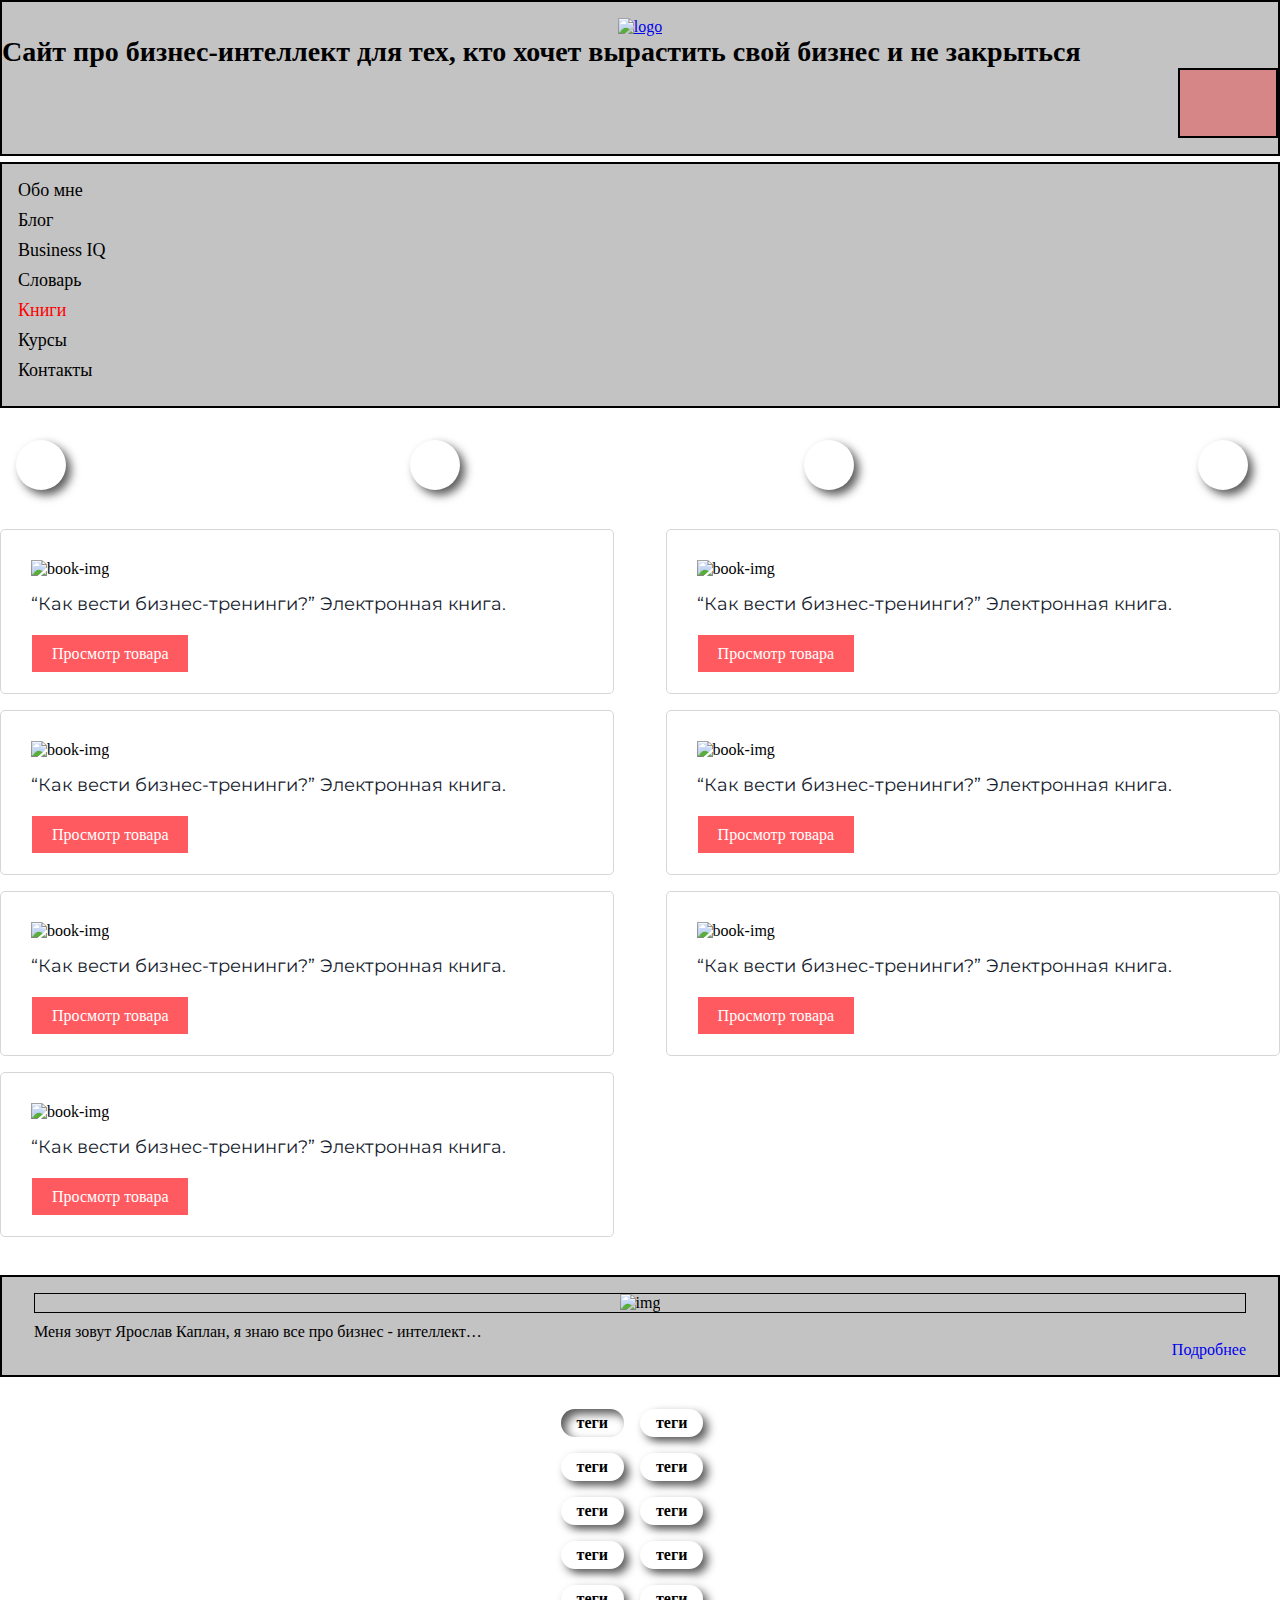
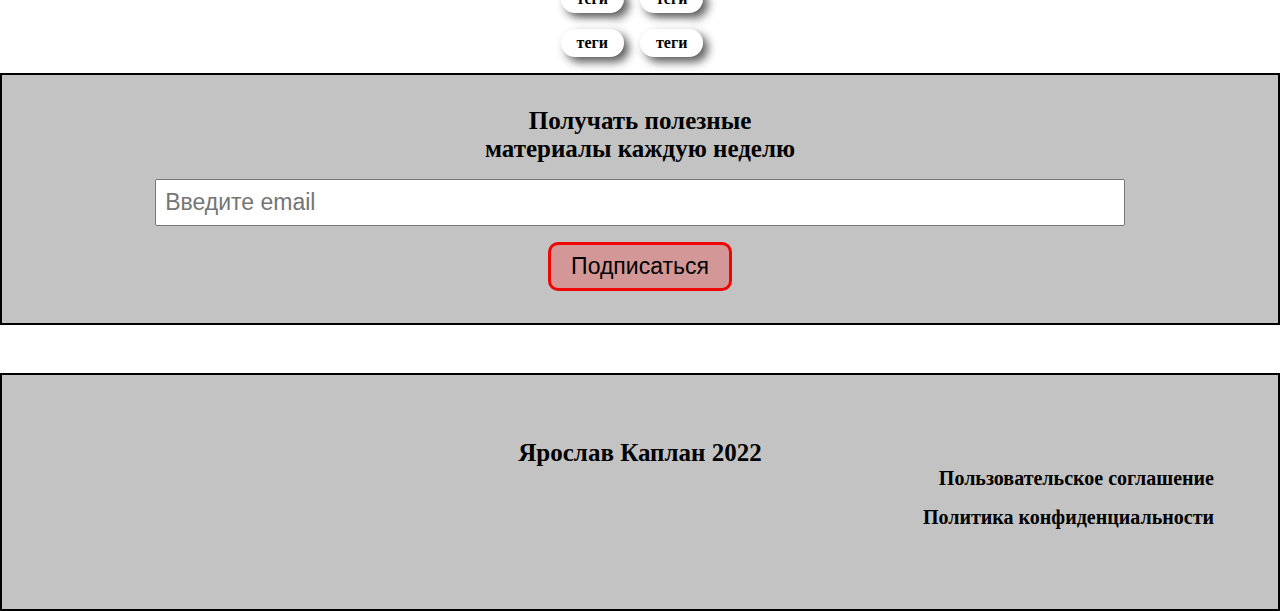
==== pages/books.html @ ceb7b47b "d" ====
<!DOCTYPE html>
<html lang="en">
  <head>
    <meta charset="UTF-8" />
    <meta http-equiv="X-UA-Compatible" content="IE=edge" />
    <meta name="viewport" content="width=device-width, initial-scale=1.0" />
    <link rel="preconnect" href="https://fonts.googleapis.com" />
    <link rel="preconnect" href="https://fonts.gstatic.com" crossorigin />
    <link
      href="https://fonts.googleapis.com/css2?family=Montserrat:ital,wght@0,100;0,200;0,300;0,400;0,500;0,600;0,700;0,800;0,900;1,100;1,200;1,300;1,400;1,500;1,600;1,700;1,800;1,900&display=swap"
      rel="stylesheet"
    />
    <link rel="stylesheet" href="https://cdnjs.cloudflare.com/ajax/libs/font-awesome/6.1.1/css/all.min.css" integrity="sha512-KfkfwYDsLkIlwQp6LFnl8zNdLGxu9YAA1QvwINks4PhcElQSvqcyVLLD9aMhXd13uQjoXtEKNosOWaZqXgel0g==" crossorigin="anonymous" referrerpolicy="no-referrer" />
    <link rel="stylesheet" href="../css/flexboxgrid.css" />
    <link rel="stylesheet" href="../css/style.css" />
    <title>Книги</title>
  </head>
  <body>
    <header class="header">
      <div class="container">
        <div class="row middle-md between-md">
          <div class="col-md-3 col-sm-3 col-xs-3">
            <div class="logo__content">
              <a href="#">
                <img src="../imgs/Screenshot_1.png" alt="logo" />
              </a>
            </div>
          </div>
          <div class="col-md-6 col-sm-6 col-xs-6">
            <div class="title">
              <h2 class="title__text">
                Cайт про бизнес-интеллект для тех, кто хочет вырастить свой
                бизнес и не закрыться
              </h2>
            </div>
          </div>
          <div class="col-md-3 col-sm-3 col-xs-3">
            <div class="box"></div>
          </div>
        </div>
      </div>
    </header>
    <main class="main">
      <div class="container">
        <div class="row between-md">
          <div class="col-md-3 col-xs-12">
            <div class="navbar">
              <ul class="navbar__list">
                <li><a href="myself.html">Обо мне</a></li>
                <li><a href="../index.html">Блог</a></li>
                <li><a href="#">Business IQ</a></li>
                <li><a href="#">Словарь</a></li>
                <li><a class="active" href="#">Книги </a></li>
                <li><a href="courses.html">Курсы</a></li>
                <li><a href="contact.html">Контакты </a></li>
              </ul>
              <div class="icon__content">
                <div class="icon">
                  <a href="#"><i class="fa-solid fa-envelope"></i></a>
                </div>
                <div class="icon">
                  <a href="#"><i class="fa-brands fa-telegram"></i></a>
                </div>
                <div class="icon">
                  <a href="#"><i class="fa-brands fa-facebook"></i></a>
                </div>
                <div class="icon">
                  <a href="#"><i class="fa-brands fa-instagram"></i></a>
                </div>
              </div>
            </div>
          </div>
          <div class="col-md-6 col-sm-12 col-xs-12">
            <div class="books">
              <div class="books__item">
                <div class="books__item__img">
                  <img src="../imgs/book1.png" alt="book-img" />
                </div>
                <div class="books__item__description">
                  <p>“Как вести бизнес-тренинги?” Электронная книга.</p>
                </div>
                <div class="books__item__link">
                  <a href="#">Просмотр товара</a>
                </div>
              </div>
              <div class="books__item">
                <div class="books__item__img">
                  <img src="../imgs/book1.png" alt="book-img" />
                </div>
                <div class="books__item__description">
                  <p>“Как вести бизнес-тренинги?” Электронная книга.</p>
                </div>
                <div class="books__item__link">
                  <a href="#">Просмотр товара</a>
                </div>
              </div>
              <div class="books__item">
                <div class="books__item__img">
                  <img src="../imgs/book1.png" alt="book-img" />
                </div>
                <div class="books__item__description">
                  <p>“Как вести бизнес-тренинги?” Электронная книга.</p>
                </div>
                <div class="books__item__link">
                  <a href="#">Просмотр товара</a>
                </div>
              </div>
              <div class="books__item">
                <div class="books__item__img">
                  <img src="../imgs/book1.png" alt="book-img" />
                </div>
                <div class="books__item__description">
                  <p>“Как вести бизнес-тренинги?” Электронная книга.</p>
                </div>
                <div class="books__item__link">
                  <a href="#">Просмотр товара</a>
                </div>
              </div>
              <div class="books__item">
                <div class="books__item__img">
                  <img src="../imgs/book1.png" alt="book-img" />
                </div>
                <div class="books__item__description">
                  <p>“Как вести бизнес-тренинги?” Электронная книга.</p>
                </div>
                <div class="books__item__link">
                  <a href="#">Просмотр товара</a>
                </div>
              </div>
              <div class="books__item">
                <div class="books__item__img">
                  <img src="../imgs/book1.png" alt="book-img" />
                </div>
                <div class="books__item__description">
                  <p>“Как вести бизнес-тренинги?” Электронная книга.</p>
                </div>
                <div class="books__item__link">
                  <a href="#">Просмотр товара</a>
                </div>
              </div>
              <div class="books__item">
                <div class="books__item__img">
                  <img src="../imgs/book1.png" alt="book-img" />
                </div>
                <div class="books__item__description">
                  <p>“Как вести бизнес-тренинги?” Электронная книга.</p>
                </div>
                <div class="books__item__link">
                  <a href="#">Просмотр товара</a>
                </div>
              </div>
            </div>
          </div>
          <div class="col-md-3 col-xs-12">
            <div class="myself-card">
              <div class="card">
                <div class="card__img">
                  <img src="../imgs/avatar.jpg" alt="img" />
                </div>
                <div class="card__description">
                  <p>
                    Меня зовут Ярослав Каплан, я знаю все про бизнес -
                    интеллект…
                  </p>
                </div>
                <div class="card__link">
                  <a href="myself.html">Подробнее</a>
                </div>
              </div>
              <div class="tags">
                <div class="tags__item">
                  <span class="active">теги</span>
                  <span>теги</span>
                </div>
                <div class="tags__item">
                  <span>теги</span>
                  <span>теги</span>
                </div>
                <div class="tags__item">
                  <span>теги</span>
                  <span>теги</span>
                </div>
                <div class="tags__item">
                  <span>теги</span>
                  <span>теги</span>
                </div>
                <div class="tags__item">
                  <span>теги</span>
                  <span>теги</span>
                </div>
                <div class="tags__item">
                  <span>теги</span>
                  <span>теги</span>
                </div>
              </div>
            </div>
          </div>
        </div>
      </div>
    </main>

    <!-- mail form started -->
    <div class="container">
      <div class="row center-md">
        <div class="col-md-6 col-xs-12">
          <div class="mail">
            <form class="mail__form">
              <h3>
                Получать полезные <br />
                материалы каждую неделю
              </h3>
              <input type="email" placeholder="Введите email" />
              <button type="submit">Подписаться</button>
            </form>
          </div>
        </div>
      </div>
      <!-- mail form finished -->
    </div>
    <footer class="footer">
      <div class="container">
        <div class="row between-md">
          <div class="col-md-3 col-xs-12">
            <div class="footer__title">
              <h3>Ярослав Каплан 2022</h3>
            </div>
          </div>
          <div class="col-md-4 col-xs-12">
            <div class="footer__description">
              <p>Пользовательское соглашение</p>
              <p>Политика конфиденциальности</p>
            </div>
          </div>
        </div>
      </div>
    </footer>
  </body>
</html>
---- css/style.css ----
* {
  -webkit-box-sizing: border-box;
          box-sizing: border-box;
  margin: 0;
  padding: 0;
}

body {
  overflow-x: hidden;
}

.header {
  background-color: #c3c3c3;
  border: 2px solid #000;
  padding: 1rem 0;
  position: -webkit-sticky;
  position: sticky;
  top: 0;
  left: 0;
  z-index: 9;
}

.header .logo__content {
  text-align: center;
}

.header .logo__content a > img {
  height: 90px;
  width: auto;
}

.header .box {
  display: block;
  width: 100px;
  margin-left: auto;
  height: 70px;
  background-color: rgba(255, 0, 0, 0.315);
  border: 2px solid #000;
}

.header .title__text {
  font-size: 28px;
}

@media (max-width: 480px) {
  .header .title__text {
    font-size: 15px;
    margin-left: 1rem;
  }
}

.main .navbar {
  margin-top: 6px;
}

.main .navbar__list {
  list-style: none;
  padding: 1rem;
  background-color: #c3c3c3;
  border: 2px solid #000;
}

.main .navbar__list li {
  height: 30px;
}

.main .navbar__list li a {
  text-decoration: none;
  font-size: 18px;
  display: block;
  color: #000;
}

.main .navbar__list li a.active {
  color: red;
}

.main .navbar .icon__content {
  display: -webkit-box;
  display: -ms-flexbox;
  display: flex;
  -webkit-box-align: center;
      -ms-flex-align: center;
          align-items: center;
  -webkit-box-pack: justify;
      -ms-flex-pack: justify;
          justify-content: space-between;
  margin: 2rem 1rem;
}

.main .navbar .icon__content .icon {
  margin-right: 1rem;
  border-radius: 50%;
  background: #fff;
  -webkit-box-shadow: 5px 5px 10px #5a5a5a, -5px -5px 10px #ffffff;
          box-shadow: 5px 5px 10px #5a5a5a, -5px -5px 10px #ffffff;
  -webkit-transition: all .3s ease-in-out;
  transition: all .3s ease-in-out;
}

.main .navbar .icon__content .icon:hover {
  background-color: #000;
}

.main .navbar .icon__content .icon:hover i {
  color: #fff;
}

.main .navbar .icon__content .icon i {
  -webkit-transition: all .3s ease-in-out;
  transition: all .3s ease-in-out;
}

.main .navbar .icon__content .icon a {
  display: block;
  width: 50px;
  height: 50px;
  text-align: center;
  line-height: 52px;
  color: #000;
}

.main .blogs__item {
  padding: 2rem 6rem;
}

@media (max-width: 1024px) {
  .main .blogs__item {
    padding: 2rem 3rem;
  }
}

@media (max-width: 480px) {
  .main .blogs__item {
    padding: 2rem 1rem;
  }
}

.main .blogs__item__title h3 {
  font-size: 30px;
  font-family: sans-serif;
  margin-bottom: 1rem;
  font-size: 400;
}

@media (max-width: 480px) {
  .main .blogs__item__title h3 {
    font-size: 20px;
  }
}

.main .blogs__item__description p {
  font-size: 20px;
  line-height: 30px;
}

@media (max-width: 480px) {
  .main .blogs__item__description p {
    font-size: 17px;
  }
}

.main .blogs__item__description a {
  display: block;
  text-align: right;
  text-decoration: none;
}

@media (max-width: 768px) {
  .main .myself-card {
    margin-bottom: 2rem;
  }
}

.main .myself-card .card {
  padding: 1rem 2rem;
  background-color: #c3c3c3;
  border: 2px solid #000;
  margin-top: 6px;
}

.main .myself-card .card__img {
  text-align: center;
  border: 1px solid #000;
  margin-bottom: 10px;
}

.main .myself-card .card__img img {
  width: 100%;
  height: 150px;
  margin: 0 auto;
  -o-object-fit: contain;
     object-fit: contain;
}

.main .myself-card .card__description p {
  font-size: 16px;
}

.main .myself-card .card__link {
  text-align: right;
}

.main .myself-card .card__link a {
  text-decoration: none;
}

.main .myself-card .tags {
  margin-top: 2rem;
}

.main .myself-card .tags__item {
  display: -webkit-box;
  display: -ms-flexbox;
  display: flex;
  -webkit-box-align: center;
      -ms-flex-align: center;
          align-items: center;
  -webkit-box-pack: center;
      -ms-flex-pack: center;
          justify-content: center;
  -webkit-box-orient: horizontal;
  -webkit-box-direction: normal;
      -ms-flex-flow: row wrap;
          flex-flow: row wrap;
  margin: 1rem;
}

.main .myself-card .tags__item span {
  display: block;
  margin-right: 1rem;
  -webkit-box-shadow: 5px 5px 10px #5a5a5a, -5px -5px 10px #ffffff;
          box-shadow: 5px 5px 10px #5a5a5a, -5px -5px 10px #ffffff;
  padding: 5px 1rem;
  border-radius: 30px;
  font-weight: 600;
  -webkit-transition: all .3s ease-in-out;
  transition: all .3s ease-in-out;
}

.main .myself-card .tags__item span:hover {
  background-color: #000;
  color: #fff;
  cursor: pointer;
}

.main .myself-card .tags__item span.active {
  -webkit-box-shadow: inset 5px 5px 10px #5a5a5a, -5px -5px 10px #ffffff;
          box-shadow: inset 5px 5px 10px #5a5a5a, -5px -5px 10px #ffffff;
}

.blogs__item {
  padding: 0 10px;
}

.blogs__item__title h3 {
  font-size: 30px;
  font-family: sans-serif;
  margin-bottom: 1rem;
  font-size: 400;
}

.blogs__item__description p {
  font-size: 20px;
  line-height: 30px;
}

.blogs__item__description a {
  display: block;
  text-align: right;
  text-decoration: none;
}

.blogs .pb-0 {
  padding-bottom: 0;
}

.mail {
  padding: 2rem 2rem;
  background-color: #c3c3c3;
  border: 2px solid #000;
}

.mail__form {
  width: 80%;
  margin: 0 auto;
  text-align: center;
}

.mail__form h3 {
  font-size: 25px;
  margin-bottom: 1rem;
}

@media (max-width: 480px) {
  .mail__form h3 {
    font-size: 18px;
  }
}

.mail__form input {
  width: 100%;
  display: block;
  outline: none;
  padding: 8px;
  font-size: 23px;
  margin-bottom: 1rem;
}

.mail__form button {
  font-size: 23px;
  padding: 8px 20px;
  background-color: rgba(227, 106, 106, 0.497);
  border: 3px solid rgba(240, 4, 4, 0.996);
  border-radius: 10px;
  cursor: pointer;
}

.footer {
  padding: 4rem;
  background-color: #c3c3c3;
  border: 2px solid #000;
  margin-top: 3rem;
}

.footer__title h3 {
  text-align: center;
  font-size: 25px;
  margin: 0 auto;
}

@media (max-width: 480px) {
  .footer__title h3 {
    text-align: left;
  }
}

.footer__description {
  text-align: right;
}

@media (max-width: 480px) {
  .footer__description {
    text-align: left;
    margin-top: 1rem;
  }
}

.footer__description p {
  font-size: 20px;
  margin-bottom: 1rem;
  font-weight: 600;
}

.link {
  margin: 2rem auto;
  text-align: center;
}

.link a {
  display: inline-block;
  padding: 10px 4rem;
  background-color: rgba(230, 198, 40, 0.312);
  border: 3px solid yellow;
  color: #000;
  text-decoration: none;
  border-radius: 10px;
  font-size: 20px;
}

@media (max-width: 1024px) {
  .container {
    padding: 0 !important;
  }
}

.courses {
  display: -webkit-box;
  display: -ms-flexbox;
  display: flex;
  -webkit-box-align: center;
      -ms-flex-align: center;
          align-items: center;
  -webkit-box-pack: justify;
      -ms-flex-pack: justify;
          justify-content: space-between;
  -webkit-box-orient: horizontal;
  -webkit-box-direction: normal;
      -ms-flex-flow: row wrap;
          flex-flow: row wrap;
  padding: 1rem 0;
  padding-top: 7px;
}

.courses__item {
  -ms-flex-preferred-size: 48%;
      flex-basis: 48%;
  width: 48%;
  padding: 60px 25px 60px 25px;
  -webkit-box-shadow: 0px -6px 48px 0px rgba(0, 0, 0, 0.1);
          box-shadow: 0px -6px 48px 0px rgba(0, 0, 0, 0.1);
  background-color: #fff;
  margin-bottom: 1rem;
  position: relative;
}

.courses__item .line {
  height: 1.5px;
  background-color: #161c2d;
  position: absolute;
  left: 0;
  top: 0;
  width: 100%;
}

.courses__item__title {
  text-align: center;
}

.courses__item__title h4 {
  color: #161c2d;
  font-family: "Hind", Sans-serif;
  font-size: 1.3em;
  font-weight: 400;
  line-height: 1.2em;
  letter-spacing: 0px;
}

.courses__item__title .line__title {
  height: 1px;
  background-color: #2b354f;
  display: inline-block;
  width: 20px;
  margin: 15px 0;
}

.courses__item__description {
  text-align: center;
}

.courses__item__description p {
  color: #869ab8;
  font-family: "Roboto", Sans-serif;
  font-size: 1em;
  font-weight: 400;
  line-height: 1.7em;
  letter-spacing: 0.3px;
}

@media (max-width: 560px) {
  .courses {
    -webkit-box-align: center;
        -ms-flex-align: center;
            align-items: center;
    -webkit-box-pack: center;
        -ms-flex-pack: center;
            justify-content: center;
  }
  .courses__item {
    -ms-flex-preferred-size: 95% !important;
        flex-basis: 95% !important;
    width: 95% !important;
  }
}

.courses__item.red .line {
  background-color: red;
}

.courses__item.blue .line {
  background-color: #6685dc;
}

.courses__item.bg-linear {
  background-image: linear-gradient(190deg, #214D67 15%, #669CB7 56%);
}

.courses__item.bg-linear .courses__item__title h4 {
  color: #fff !important;
}

.courses__item.bg-linear .courses__item__title .line__title {
  background-color: #fff;
}

.courses__item.bg-linear .courses__item__description p {
  color: #fff;
}

.courses__item.bg-blue {
  background-color: #669CB7;
}

.courses__item.bg-blue .courses__item__title h4 {
  color: #fff !important;
}

.courses__item.bg-blue .courses__item__title .line__title {
  background-color: #fff;
}

.courses__item.bg-blue .courses__item__description p {
  color: #fff;
}

.books {
  display: -webkit-box;
  display: -ms-flexbox;
  display: flex;
  -webkit-box-align: center;
      -ms-flex-align: center;
          align-items: center;
  -webkit-box-pack: justify;
      -ms-flex-pack: justify;
          justify-content: space-between;
  -webkit-box-orient: horizontal;
  -webkit-box-direction: normal;
      -ms-flex-flow: row wrap;
          flex-flow: row wrap;
  padding: 1rem 0;
  padding-top: 7px;
}

.books__item {
  -ms-flex-preferred-size: 48%;
      flex-basis: 48%;
  width: 48%;
  padding: 30px;
  background-color: #fff;
  margin-bottom: 1rem;
  border: 1px solid #d6d6d6;
  border-radius: 5px;
}

.books__item__img img {
  width: 100%;
  height: auto;
  -o-object-fit: cover;
     object-fit: cover;
}

.books__item__description {
  margin: 15px 0;
}

.books__item__description p {
  color: #161c2d;
  font-size: 18px;
  font-weight: 400;
  font-family: 'Montserrat', sans-serif;
}

.books__item__link {
  margin-top: 30px;
}

.books__item__link a {
  text-decoration: none;
  color: #FFFFFF;
  background-color: #FF5A60;
  border-color: #FFFFFF;
  font-weight: 500;
  border-style: solid;
  border-width: 1px 1px 1px 1px;
  border-radius: 0px 0px 0px 0px;
  padding: 10px 20px 10px 20px;
  -webkit-transition: all .2s ease-in-out;
  transition: all .2s ease-in-out;
}

.books__item__link a:hover {
  background-color: #FF5A60BF;
}

@media (max-width: 560px) {
  .books {
    -webkit-box-align: center;
        -ms-flex-align: center;
            align-items: center;
    -webkit-box-pack: center;
        -ms-flex-pack: center;
            justify-content: center;
  }
  .books__item {
    -ms-flex-preferred-size: 95% !important;
        flex-basis: 95% !important;
    width: 95% !important;
  }
}

.aboutme {
  margin-top: 7px;
}

.aboutme__title {
  margin-bottom: 1rem;
}

.aboutme__title h2 {
  font-family: sans-serif;
}

.aboutme .df {
  display: -webkit-box;
  display: -ms-flexbox;
  display: flex;
  -webkit-box-align: center;
      -ms-flex-align: center;
          align-items: center;
  -webkit-box-pack: justify;
      -ms-flex-pack: justify;
          justify-content: space-between;
}

@media (max-width: 480px) {
  .aboutme__title {
    padding-left: 1rem;
  }
  .aboutme .df {
    -webkit-box-orient: vertical !important;
    -webkit-box-direction: normal !important;
        -ms-flex-flow: column nowrap !important;
            flex-flow: column nowrap !important;
  }
  .aboutme__img {
    -webkit-box-ordinal-group: 0;
        -ms-flex-order: -1;
            order: -1;
  }
  .aboutme__description {
    padding: 1rem !important;
  }
  .aboutme .mt {
    margin-top: 0 !important;
    padding: 0 1rem !important;
  }
}

.aboutme__description {
  padding-right: 2rem;
}

.aboutme__description p {
  margin-bottom: 1rem;
}

.aboutme__img {
  -ms-flex-preferred-size: 30%;
      flex-basis: 30%;
}

.aboutme .mt {
  margin-top: 1rem;
}
/*# sourceMappingURL=style.css.map */
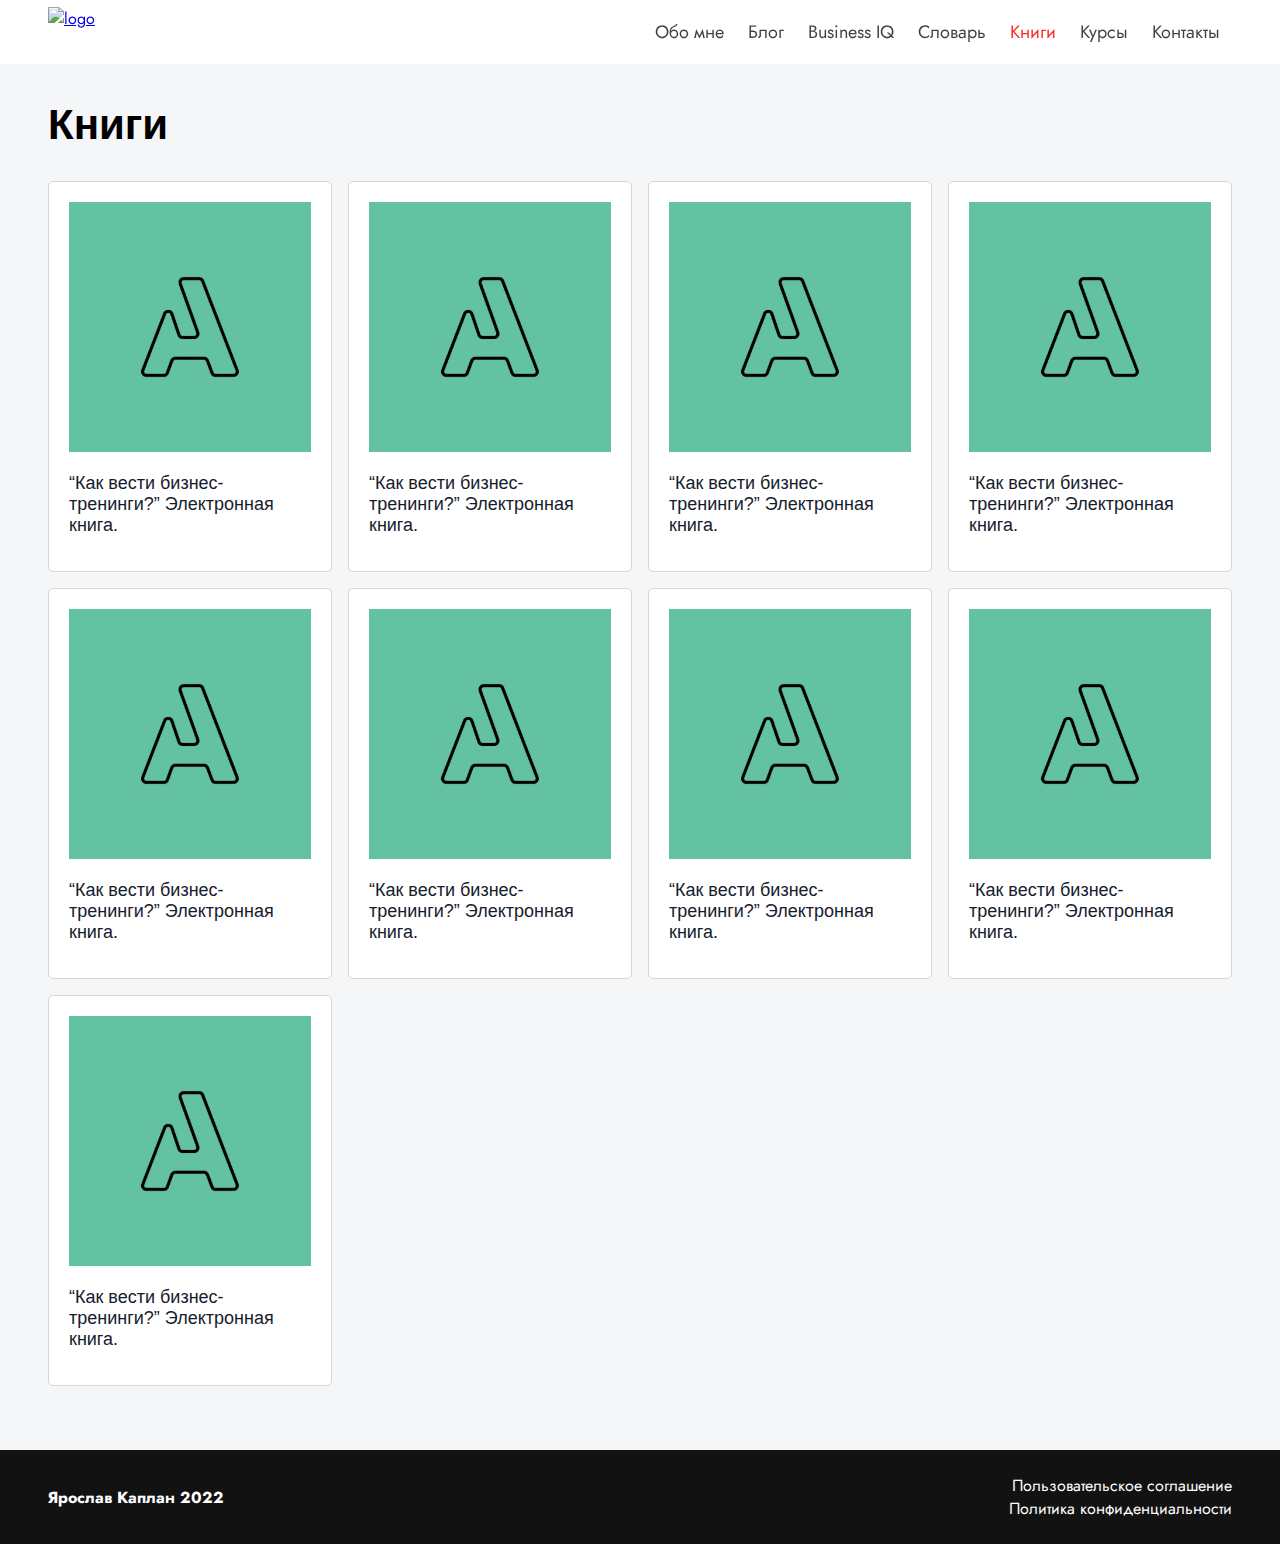
==== commit d0dde74e: "add" ====
--- a/pages/books.html
+++ b/pages/books.html
@@ -1,238 +1,225 @@
 <!DOCTYPE html>
 <html lang="en">
-  <head>
-    <meta charset="UTF-8" />
-    <meta http-equiv="X-UA-Compatible" content="IE=edge" />
-    <meta name="viewport" content="width=device-width, initial-scale=1.0" />
-    <link rel="preconnect" href="https://fonts.googleapis.com" />
-    <link rel="preconnect" href="https://fonts.gstatic.com" crossorigin />
-    <link
-      href="https://fonts.googleapis.com/css2?family=Montserrat:ital,wght@0,100;0,200;0,300;0,400;0,500;0,600;0,700;0,800;0,900;1,100;1,200;1,300;1,400;1,500;1,600;1,700;1,800;1,900&display=swap"
-      rel="stylesheet"
-    />
-    <link rel="stylesheet" href="https://cdnjs.cloudflare.com/ajax/libs/font-awesome/6.1.1/css/all.min.css" integrity="sha512-KfkfwYDsLkIlwQp6LFnl8zNdLGxu9YAA1QvwINks4PhcElQSvqcyVLLD9aMhXd13uQjoXtEKNosOWaZqXgel0g==" crossorigin="anonymous" referrerpolicy="no-referrer" />
-    <link rel="stylesheet" href="../css/flexboxgrid.css" />
-    <link rel="stylesheet" href="../css/style.css" />
-    <title>Книги</title>
-  </head>
-  <body>
-    <header class="header">
+
+<head>
+  <meta charset="UTF-8" />
+  <meta http-equiv="X-UA-Compatible" content="IE=edge" />
+  <meta name="viewport" content="width=device-width, initial-scale=1.0" />
+  <link rel="preconnect" href="https://fonts.googleapis.com" />
+  <link rel="preconnect" href="https://fonts.gstatic.com" crossorigin />
+  <link
+    href="https://fonts.googleapis.com/css2?family=Jost:ital,wght@0,100;0,200;0,300;0,400;0,500;0,600;0,700;0,800;0,900;1,100;1,200;1,300;1,400;1,500;1,600;1,700;1,800;1,900&display=swap"
+    rel="stylesheet" />
+  <link rel="preconnect" href="https://fonts.googleapis.com" />
+  <link rel="preconnect" href="https://fonts.gstatic.com" crossorigin />
+  <link
+    href="https://fonts.googleapis.com/css2?family=Encode+Sans+Semi+Condensed:wght@100;200;300;400;500;600;700;800;900&display=swap"
+    rel="stylesheet" />
+  <link rel="stylesheet" href="https://cdnjs.cloudflare.com/ajax/libs/font-awesome/6.1.1/css/all.min.css"
+    integrity="sha512-KfkfwYDsLkIlwQp6LFnl8zNdLGxu9YAA1QvwINks4PhcElQSvqcyVLLD9aMhXd13uQjoXtEKNosOWaZqXgel0g=="
+    crossorigin="anonymous" referrerpolicy="no-referrer" />
+  <link rel="stylesheet" href="../css/flexboxgrid.css" />
+  <link rel="stylesheet" href="../css/style.css" />
+  <title>Книги</title>
+</head>
+
+<body>
+  <header class="header">
+    <div class="container">
+      <div class="row between-md">
+        <div class="col-md-3 col-sm-6 col-xs-4">
+          <div class="logo">
+            <a href="#"><img src="../imgs/Screenshot_1.png" alt="logo" /></a>
+          </div>
+        </div>
+        <div class="col-md-9 col-xs-2">
+          <div class="navbar">
+            <div class="bars-icon">
+              <span></span>
+              <span></span>
+              <span></span>
+            </div>
+            <ul>
+              <li>
+                <a href="#">Обо мне</a>
+              </li>
+              <li>
+                <a href="../index.html">Блог</a>
+              </li>
+              <li>
+                <a href="#">Business IQ</a>
+              </li>
+              <li>
+                <a href="#">Словарь</a>
+              </li>
+              <li>
+                <a href="#" class="active">Книги</a>
+              </li>
+              <li>
+                <a href="courses.html">Курсы</a>
+              </li>
+              <li>
+                <a href="#">Контакты</a>
+              </li>
+            </ul>
+          </div>
+        </div>
+      </div>
+    </div>
+  </header>
+  <main class="main">
+    <div class="title">
       <div class="container">
-        <div class="row middle-md between-md">
-          <div class="col-md-3 col-sm-3 col-xs-3">
-            <div class="logo__content">
-              <a href="#">
-                <img src="../imgs/Screenshot_1.png" alt="logo" />
-              </a>
-            </div>
-          </div>
-          <div class="col-md-6 col-sm-6 col-xs-6">
-            <div class="title">
-              <h2 class="title__text">
-                Cайт про бизнес-интеллект для тех, кто хочет вырастить свой
-                бизнес и не закрыться
-              </h2>
-            </div>
-          </div>
-          <div class="col-md-3 col-sm-3 col-xs-3">
-            <div class="box"></div>
-          </div>
-        </div>
-      </div>
-    </header>
-    <main class="main">
-      <div class="container">
-        <div class="row between-md">
-          <div class="col-md-3 col-xs-12">
-            <div class="navbar">
-              <ul class="navbar__list">
-                <li><a href="myself.html">Обо мне</a></li>
-                <li><a href="../index.html">Блог</a></li>
-                <li><a href="#">Business IQ</a></li>
-                <li><a href="#">Словарь</a></li>
-                <li><a class="active" href="#">Книги </a></li>
-                <li><a href="courses.html">Курсы</a></li>
-                <li><a href="contact.html">Контакты </a></li>
-              </ul>
-              <div class="icon__content">
-                <div class="icon">
-                  <a href="#"><i class="fa-solid fa-envelope"></i></a>
-                </div>
-                <div class="icon">
-                  <a href="#"><i class="fa-brands fa-telegram"></i></a>
-                </div>
-                <div class="icon">
-                  <a href="#"><i class="fa-brands fa-facebook"></i></a>
-                </div>
-                <div class="icon">
-                  <a href="#"><i class="fa-brands fa-instagram"></i></a>
-                </div>
-              </div>
-            </div>
-          </div>
-          <div class="col-md-6 col-sm-12 col-xs-12">
-            <div class="books">
-              <div class="books__item">
-                <div class="books__item__img">
-                  <img src="../imgs/book1.png" alt="book-img" />
-                </div>
-                <div class="books__item__description">
-                  <p>“Как вести бизнес-тренинги?” Электронная книга.</p>
-                </div>
-                <div class="books__item__link">
-                  <a href="#">Просмотр товара</a>
-                </div>
-              </div>
-              <div class="books__item">
-                <div class="books__item__img">
-                  <img src="../imgs/book1.png" alt="book-img" />
-                </div>
-                <div class="books__item__description">
-                  <p>“Как вести бизнес-тренинги?” Электронная книга.</p>
-                </div>
-                <div class="books__item__link">
-                  <a href="#">Просмотр товара</a>
-                </div>
-              </div>
-              <div class="books__item">
-                <div class="books__item__img">
-                  <img src="../imgs/book1.png" alt="book-img" />
-                </div>
-                <div class="books__item__description">
-                  <p>“Как вести бизнес-тренинги?” Электронная книга.</p>
-                </div>
-                <div class="books__item__link">
-                  <a href="#">Просмотр товара</a>
-                </div>
-              </div>
-              <div class="books__item">
-                <div class="books__item__img">
-                  <img src="../imgs/book1.png" alt="book-img" />
-                </div>
-                <div class="books__item__description">
-                  <p>“Как вести бизнес-тренинги?” Электронная книга.</p>
-                </div>
-                <div class="books__item__link">
-                  <a href="#">Просмотр товара</a>
-                </div>
-              </div>
-              <div class="books__item">
-                <div class="books__item__img">
-                  <img src="../imgs/book1.png" alt="book-img" />
-                </div>
-                <div class="books__item__description">
-                  <p>“Как вести бизнес-тренинги?” Электронная книга.</p>
-                </div>
-                <div class="books__item__link">
-                  <a href="#">Просмотр товара</a>
-                </div>
-              </div>
-              <div class="books__item">
-                <div class="books__item__img">
-                  <img src="../imgs/book1.png" alt="book-img" />
-                </div>
-                <div class="books__item__description">
-                  <p>“Как вести бизнес-тренинги?” Электронная книга.</p>
-                </div>
-                <div class="books__item__link">
-                  <a href="#">Просмотр товара</a>
-                </div>
-              </div>
-              <div class="books__item">
-                <div class="books__item__img">
-                  <img src="../imgs/book1.png" alt="book-img" />
-                </div>
-                <div class="books__item__description">
-                  <p>“Как вести бизнес-тренинги?” Электронная книга.</p>
-                </div>
-                <div class="books__item__link">
-                  <a href="#">Просмотр товара</a>
-                </div>
-              </div>
-            </div>
-          </div>
-          <div class="col-md-3 col-xs-12">
-            <div class="myself-card">
-              <div class="card">
-                <div class="card__img">
-                  <img src="../imgs/avatar.jpg" alt="img" />
-                </div>
-                <div class="card__description">
-                  <p>
-                    Меня зовут Ярослав Каплан, я знаю все про бизнес -
-                    интеллект…
-                  </p>
-                </div>
-                <div class="card__link">
-                  <a href="myself.html">Подробнее</a>
-                </div>
-              </div>
-              <div class="tags">
-                <div class="tags__item">
-                  <span class="active">теги</span>
-                  <span>теги</span>
-                </div>
-                <div class="tags__item">
-                  <span>теги</span>
-                  <span>теги</span>
-                </div>
-                <div class="tags__item">
-                  <span>теги</span>
-                  <span>теги</span>
-                </div>
-                <div class="tags__item">
-                  <span>теги</span>
-                  <span>теги</span>
-                </div>
-                <div class="tags__item">
-                  <span>теги</span>
-                  <span>теги</span>
-                </div>
-                <div class="tags__item">
-                  <span>теги</span>
-                  <span>теги</span>
-                </div>
-              </div>
-            </div>
-          </div>
-        </div>
-      </div>
-    </main>
-
-    <!-- mail form started -->
+        <div class="row">
+          <div class="col-md-12">
+            <div class="title-courses">
+              <h2>Книги</h2>
+            </div>
+          </div>
+        </div>
+      </div>
+    </div>
     <div class="container">
-      <div class="row center-md">
-        <div class="col-md-6 col-xs-12">
-          <div class="mail">
-            <form class="mail__form">
-              <h3>
-                Получать полезные <br />
-                материалы каждую неделю
-              </h3>
-              <input type="email" placeholder="Введите email" />
-              <button type="submit">Подписаться</button>
-            </form>
-          </div>
-        </div>
-      </div>
-      <!-- mail form finished -->
-    </div>
-    <footer class="footer">
-      <div class="container">
-        <div class="row between-md">
-          <div class="col-md-3 col-xs-12">
-            <div class="footer__title">
-              <h3>Ярослав Каплан 2022</h3>
-            </div>
-          </div>
-          <div class="col-md-4 col-xs-12">
-            <div class="footer__description">
-              <p>Пользовательское соглашение</p>
-              <p>Политика конфиденциальности</p>
-            </div>
-          </div>
-        </div>
-      </div>
-    </footer>
-  </body>
-</html>
+      <div class="row">
+        <div class="col-md-3 col-sm-6">
+          <div class="books__item">
+            <div class="books__item__img">
+              <img src="../imgs/1.webp" alt="book-img" />
+            </div>
+            <div class="books__item__description">
+              <p>“Как вести бизнес-тренинги?” Электронная книга.</p>
+            </div>
+            <!-- <div class="books__item__link">
+                          <a href="#">Просмотр товара</a>
+                        </div> -->
+          </div>
+        </div>
+        <div class="col-md-3 col-sm-6">
+          <div class="books__item">
+            <div class="books__item__img">
+              <img src="../imgs/1.webp" alt="book-img" />
+            </div>
+            <div class="books__item__description">
+              <p>“Как вести бизнес-тренинги?” Электронная книга.</p>
+            </div>
+            <!-- <div class="books__item__link">
+                          <a href="#">Просмотр товара</a>
+                        </div> -->
+          </div>
+        </div>
+        <div class="col-md-3 col-sm-6">
+          <div class="books__item">
+            <div class="books__item__img">
+              <img src="../imgs/1.webp" alt="book-img" />
+            </div>
+            <div class="books__item__description">
+              <p>“Как вести бизнес-тренинги?” Электронная книга.</p>
+            </div>
+            <!-- <div class="books__item__link">
+                          <a href="#">Просмотр товара</a>
+                        </div> -->
+          </div>
+        </div>
+        <div class="col-md-3 col-sm-6">
+          <div class="books__item">
+            <div class="books__item__img">
+              <img src="../imgs/1.webp" alt="book-img" />
+            </div>
+            <div class="books__item__description">
+              <p>“Как вести бизнес-тренинги?” Электронная книга.</p>
+            </div>
+            <!-- <div class="books__item__link">
+                          <a href="#">Просмотр товара</a>
+                        </div> -->
+          </div>
+        </div>
+        <div class="col-md-3 col-sm-6">
+          <div class="books__item">
+            <div class="books__item__img">
+              <img src="../imgs/1.webp" alt="book-img" />
+            </div>
+            <div class="books__item__description">
+              <p>“Как вести бизнес-тренинги?” Электронная книга.</p>
+            </div>
+            <!-- <div class="books__item__link">
+                          <a href="#">Просмотр товара</a>
+                        </div> -->
+          </div>
+        </div>
+        <div class="col-md-3 col-sm-6">
+          <div class="books__item">
+            <div class="books__item__img">
+              <img src="../imgs/1.webp" alt="book-img" />
+            </div>
+            <div class="books__item__description">
+              <p>“Как вести бизнес-тренинги?” Электронная книга.</p>
+            </div>
+            <!-- <div class="books__item__link">
+                          <a href="#">Просмотр товара</a>
+                        </div> -->
+          </div>
+        </div>
+        <div class="col-md-3 col-sm-6">
+          <div class="books__item">
+            <div class="books__item__img">
+              <img src="../imgs/1.webp" alt="book-img" />
+            </div>
+            <div class="books__item__description">
+              <p>“Как вести бизнес-тренинги?” Электронная книга.</p>
+            </div>
+            <!-- <div class="books__item__link">
+                          <a href="#">Просмотр товара</a>
+                        </div> -->
+          </div>
+        </div>
+        <div class="col-md-3 col-sm-6">
+          <div class="books__item">
+            <div class="books__item__img">
+              <img src="../imgs/1.webp" alt="book-img" />
+            </div>
+            <div class="books__item__description">
+              <p>“Как вести бизнес-тренинги?” Электронная книга.</p>
+            </div>
+            <!-- <div class="books__item__link">
+                          <a href="#">Просмотр товара</a>
+                        </div> -->
+          </div>
+        </div>
+        <div class="col-md-3 col-sm-6">
+          <div class="books__item">
+            <div class="books__item__img">
+              <img src="../imgs/1.webp" alt="book-img" />
+            </div>
+            <div class="books__item__description">
+              <p>“Как вести бизнес-тренинги?” Электронная книга.</p>
+            </div>
+            <!-- <div class="books__item__link">
+                          <a href="#">Просмотр товара</a>
+                        </div> -->
+          </div>
+        </div>
+      </div>
+    </div>
+  </main>
+  <footer class="footer">
+    <div class="container">
+      <div class="row middle-md center-xs">
+        <div class="col-md-6 col-sm-6">
+          <div class="author">
+            <h4>Ярослав Каплан 2022</h4>
+          </div>
+        </div>
+        <div class="col-md-6 col-sm-6">
+          <div class="footer-links">
+            <a href="#">Пользовательское соглашение</a><br />
+            <a href="#">Политика конфиденциальности</a>
+          </div>
+        </div>
+      </div>
+    </div>
+  </footer>
+
+  <script src="js/script.js"></script>
+</body>
+
+</html>--- a/css/flexboxgrid.css
+++ b/css/flexboxgrid.css
@@ -0,0 +1,961 @@
+.container-fluid,
+.container {
+  margin-right: auto;
+  margin-left: auto;
+  overflow-x: hidden;
+}
+
+.container {
+  width: 100%;
+  padding: 0 1rem;
+}
+
+.row {
+  box-sizing: border-box;
+  display: -webkit-box;
+  display: -ms-flexbox;
+  display: flex;
+  -webkit-box-flex: 0;
+  -ms-flex: 0 1 auto;
+  flex: 0 1 auto;
+  -webkit-box-orient: horizontal;
+  -webkit-box-direction: normal;
+  -ms-flex-direction: row;
+  flex-direction: row;
+  -ms-flex-wrap: wrap;
+  flex-wrap: wrap;
+  margin-right: -0.5rem;
+  margin-left: -0.5rem;
+}
+
+.row.reverse {
+  -webkit-box-orient: horizontal;
+  -webkit-box-direction: reverse;
+  -ms-flex-direction: row-reverse;
+  flex-direction: row-reverse;
+}
+
+.col.reverse {
+  -webkit-box-orient: vertical;
+  -webkit-box-direction: reverse;
+  -ms-flex-direction: column-reverse;
+  flex-direction: column-reverse;
+}
+
+.col-xs,
+.col-xs-1,
+.col-xs-2,
+.col-xs-3,
+.col-xs-4,
+.col-xs-5,
+.col-xs-6,
+.col-xs-7,
+.col-xs-8,
+.col-xs-9,
+.col-xs-10,
+.col-xs-11,
+.col-xs-12,
+.col-xs-offset-0,
+.col-xs-offset-1,
+.col-xs-offset-2,
+.col-xs-offset-3,
+.col-xs-offset-4,
+.col-xs-offset-5,
+.col-xs-offset-6,
+.col-xs-offset-7,
+.col-xs-offset-8,
+.col-xs-offset-9,
+.col-xs-offset-10,
+.col-xs-offset-11,
+.col-xs-offset-12 {
+  box-sizing: border-box;
+  -webkit-box-flex: 0;
+  -ms-flex: 0 0 auto;
+  flex: 0 0 auto;
+  padding-right: 0.5rem;
+  padding-left: 0.5rem;
+}
+
+.col-xs {
+  -webkit-box-flex: 1;
+  -ms-flex-positive: 1;
+  flex-grow: 1;
+  -ms-flex-preferred-size: 0;
+  flex-basis: 0;
+  max-width: 100%;
+}
+
+.col-xs-1 {
+  -ms-flex-preferred-size: 8.33333333%;
+  flex-basis: 8.33333333%;
+  max-width: 8.33333333%;
+}
+
+.col-xs-2 {
+  -ms-flex-preferred-size: 16.66666667%;
+  flex-basis: 16.66666667%;
+  max-width: 16.66666667%;
+}
+
+.col-xs-3 {
+  -ms-flex-preferred-size: 25%;
+  flex-basis: 25%;
+  max-width: 25%;
+}
+
+.col-xs-4 {
+  -ms-flex-preferred-size: 33.33333333%;
+  flex-basis: 33.33333333%;
+  max-width: 33.33333333%;
+}
+
+.col-xs-5 {
+  -ms-flex-preferred-size: 41.66666667%;
+  flex-basis: 41.66666667%;
+  max-width: 41.66666667%;
+}
+
+.col-xs-6 {
+  -ms-flex-preferred-size: 50%;
+  flex-basis: 50%;
+  max-width: 50%;
+}
+
+.col-xs-7 {
+  -ms-flex-preferred-size: 58.33333333%;
+  flex-basis: 58.33333333%;
+  max-width: 58.33333333%;
+}
+
+.col-xs-8 {
+  -ms-flex-preferred-size: 66.66666667%;
+  flex-basis: 66.66666667%;
+  max-width: 66.66666667%;
+}
+
+.col-xs-9 {
+  -ms-flex-preferred-size: 75%;
+  flex-basis: 75%;
+  max-width: 75%;
+}
+
+.col-xs-10 {
+  -ms-flex-preferred-size: 83.33333333%;
+  flex-basis: 83.33333333%;
+  max-width: 83.33333333%;
+}
+
+.col-xs-11 {
+  -ms-flex-preferred-size: 91.66666667%;
+  flex-basis: 91.66666667%;
+  max-width: 91.66666667%;
+}
+
+.col-xs-12 {
+  -ms-flex-preferred-size: 100%;
+  flex-basis: 100%;
+  max-width: 100%;
+}
+
+.col-xs-offset-0 {
+  margin-left: 0;
+}
+
+.col-xs-offset-1 {
+  margin-left: 8.33333333%;
+}
+
+.col-xs-offset-2 {
+  margin-left: 16.66666667%;
+}
+
+.col-xs-offset-3 {
+  margin-left: 25%;
+}
+
+.col-xs-offset-4 {
+  margin-left: 33.33333333%;
+}
+
+.col-xs-offset-5 {
+  margin-left: 41.66666667%;
+}
+
+.col-xs-offset-6 {
+  margin-left: 50%;
+}
+
+.col-xs-offset-7 {
+  margin-left: 58.33333333%;
+}
+
+.col-xs-offset-8 {
+  margin-left: 66.66666667%;
+}
+
+.col-xs-offset-9 {
+  margin-left: 75%;
+}
+
+.col-xs-offset-10 {
+  margin-left: 83.33333333%;
+}
+
+.col-xs-offset-11 {
+  margin-left: 91.66666667%;
+}
+
+.start-xs {
+  -webkit-box-pack: start;
+  -ms-flex-pack: start;
+  justify-content: flex-start;
+  text-align: start;
+}
+
+.center-xs {
+  -webkit-box-pack: center;
+  -ms-flex-pack: center;
+  justify-content: center;
+  text-align: center;
+}
+
+.end-xs {
+  -webkit-box-pack: end;
+  -ms-flex-pack: end;
+  justify-content: flex-end;
+  text-align: end;
+}
+
+.top-xs {
+  -webkit-box-align: start;
+  -ms-flex-align: start;
+  align-items: flex-start;
+}
+
+.middle-xs {
+  -webkit-box-align: center;
+  -ms-flex-align: center;
+  align-items: center;
+}
+
+.bottom-xs {
+  -webkit-box-align: end;
+  -ms-flex-align: end;
+  align-items: flex-end;
+}
+
+.around-xs {
+  -ms-flex-pack: distribute;
+  justify-content: space-around;
+}
+
+.between-xs {
+  -webkit-box-pack: justify;
+  -ms-flex-pack: justify;
+  justify-content: space-between;
+}
+
+.first-xs {
+  -webkit-box-ordinal-group: 0;
+  -ms-flex-order: -1;
+  order: -1;
+}
+
+.last-xs {
+  -webkit-box-ordinal-group: 2;
+  -ms-flex-order: 1;
+  order: 1;
+}
+
+@media only screen and (min-width: 48em) {
+  .container {
+    width: 49rem;
+  }
+
+  .col-sm,
+  .col-sm-1,
+  .col-sm-2,
+  .col-sm-3,
+  .col-sm-4,
+  .col-sm-5,
+  .col-sm-6,
+  .col-sm-7,
+  .col-sm-8,
+  .col-sm-9,
+  .col-sm-10,
+  .col-sm-11,
+  .col-sm-12,
+  .col-sm-offset-0,
+  .col-sm-offset-1,
+  .col-sm-offset-2,
+  .col-sm-offset-3,
+  .col-sm-offset-4,
+  .col-sm-offset-5,
+  .col-sm-offset-6,
+  .col-sm-offset-7,
+  .col-sm-offset-8,
+  .col-sm-offset-9,
+  .col-sm-offset-10,
+  .col-sm-offset-11,
+  .col-sm-offset-12 {
+    box-sizing: border-box;
+    -webkit-box-flex: 0;
+    -ms-flex: 0 0 auto;
+    flex: 0 0 auto;
+    padding-right: 0.5rem;
+    padding-left: 0.5rem;
+  }
+
+  .col-sm {
+    -webkit-box-flex: 1;
+    -ms-flex-positive: 1;
+    flex-grow: 1;
+    -ms-flex-preferred-size: 0;
+    flex-basis: 0;
+    max-width: 100%;
+  }
+
+  .col-sm-1 {
+    -ms-flex-preferred-size: 8.33333333%;
+    flex-basis: 8.33333333%;
+    max-width: 8.33333333%;
+  }
+
+  .col-sm-2 {
+    -ms-flex-preferred-size: 16.66666667%;
+    flex-basis: 16.66666667%;
+    max-width: 16.66666667%;
+  }
+
+  .col-sm-3 {
+    -ms-flex-preferred-size: 25%;
+    flex-basis: 25%;
+    max-width: 25%;
+  }
+
+  .col-sm-4 {
+    -ms-flex-preferred-size: 33.33333333%;
+    flex-basis: 33.33333333%;
+    max-width: 33.33333333%;
+  }
+
+  .col-sm-5 {
+    -ms-flex-preferred-size: 41.66666667%;
+    flex-basis: 41.66666667%;
+    max-width: 41.66666667%;
+  }
+
+  .col-sm-6 {
+    -ms-flex-preferred-size: 50%;
+    flex-basis: 50%;
+    max-width: 50%;
+  }
+
+  .col-sm-7 {
+    -ms-flex-preferred-size: 58.33333333%;
+    flex-basis: 58.33333333%;
+    max-width: 58.33333333%;
+  }
+
+  .col-sm-8 {
+    -ms-flex-preferred-size: 66.66666667%;
+    flex-basis: 66.66666667%;
+    max-width: 66.66666667%;
+  }
+
+  .col-sm-9 {
+    -ms-flex-preferred-size: 75%;
+    flex-basis: 75%;
+    max-width: 75%;
+  }
+
+  .col-sm-10 {
+    -ms-flex-preferred-size: 83.33333333%;
+    flex-basis: 83.33333333%;
+    max-width: 83.33333333%;
+  }
+
+  .col-sm-11 {
+    -ms-flex-preferred-size: 91.66666667%;
+    flex-basis: 91.66666667%;
+    max-width: 91.66666667%;
+  }
+
+  .col-sm-12 {
+    -ms-flex-preferred-size: 100%;
+    flex-basis: 100%;
+    max-width: 100%;
+  }
+
+  .col-sm-offset-0 {
+    margin-left: 0;
+  }
+
+  .col-sm-offset-1 {
+    margin-left: 8.33333333%;
+  }
+
+  .col-sm-offset-2 {
+    margin-left: 16.66666667%;
+  }
+
+  .col-sm-offset-3 {
+    margin-left: 25%;
+  }
+
+  .col-sm-offset-4 {
+    margin-left: 33.33333333%;
+  }
+
+  .col-sm-offset-5 {
+    margin-left: 41.66666667%;
+  }
+
+  .col-sm-offset-6 {
+    margin-left: 50%;
+  }
+
+  .col-sm-offset-7 {
+    margin-left: 58.33333333%;
+  }
+
+  .col-sm-offset-8 {
+    margin-left: 66.66666667%;
+  }
+
+  .col-sm-offset-9 {
+    margin-left: 75%;
+  }
+
+  .col-sm-offset-10 {
+    margin-left: 83.33333333%;
+  }
+
+  .col-sm-offset-11 {
+    margin-left: 91.66666667%;
+  }
+
+  .start-sm {
+    -webkit-box-pack: start;
+    -ms-flex-pack: start;
+    justify-content: flex-start;
+    text-align: start;
+  }
+
+  .center-sm {
+    -webkit-box-pack: center;
+    -ms-flex-pack: center;
+    justify-content: center;
+    text-align: center;
+  }
+
+  .end-sm {
+    -webkit-box-pack: end;
+    -ms-flex-pack: end;
+    justify-content: flex-end;
+    text-align: end;
+  }
+
+  .top-sm {
+    -webkit-box-align: start;
+    -ms-flex-align: start;
+    align-items: flex-start;
+  }
+
+  .middle-sm {
+    -webkit-box-align: center;
+    -ms-flex-align: center;
+    align-items: center;
+  }
+
+  .bottom-sm {
+    -webkit-box-align: end;
+    -ms-flex-align: end;
+    align-items: flex-end;
+  }
+
+  .around-sm {
+    -ms-flex-pack: distribute;
+    justify-content: space-around;
+  }
+
+  .between-sm {
+    -webkit-box-pack: justify;
+    -ms-flex-pack: justify;
+    justify-content: space-between;
+  }
+
+  .first-sm {
+    -webkit-box-ordinal-group: 0;
+    -ms-flex-order: -1;
+    order: -1;
+  }
+
+  .last-sm {
+    -webkit-box-ordinal-group: 2;
+    -ms-flex-order: 1;
+    order: 1;
+  }
+}
+
+@media only screen and (min-width: 64em) {
+  .container {
+    width: 65rem;
+  }
+
+  .col-md,
+  .col-md-1,
+  .col-md-2,
+  .col-md-3,
+  .col-md-4,
+  .col-md-5,
+  .col-md-6,
+  .col-md-7,
+  .col-md-8,
+  .col-md-9,
+  .col-md-10,
+  .col-md-11,
+  .col-md-12,
+  .col-md-offset-0,
+  .col-md-offset-1,
+  .col-md-offset-2,
+  .col-md-offset-3,
+  .col-md-offset-4,
+  .col-md-offset-5,
+  .col-md-offset-6,
+  .col-md-offset-7,
+  .col-md-offset-8,
+  .col-md-offset-9,
+  .col-md-offset-10,
+  .col-md-offset-11,
+  .col-md-offset-12 {
+    box-sizing: border-box;
+    -webkit-box-flex: 0;
+    -ms-flex: 0 0 auto;
+    flex: 0 0 auto;
+    padding-right: 0.5rem;
+    padding-left: 0.5rem;
+  }
+
+  .col-md {
+    -webkit-box-flex: 1;
+    -ms-flex-positive: 1;
+    flex-grow: 1;
+    -ms-flex-preferred-size: 0;
+    flex-basis: 0;
+    max-width: 100%;
+  }
+
+  .col-md-1 {
+    -ms-flex-preferred-size: 8.33333333%;
+    flex-basis: 8.33333333%;
+    max-width: 8.33333333%;
+  }
+
+  .col-md-2 {
+    -ms-flex-preferred-size: 16.66666667%;
+    flex-basis: 16.66666667%;
+    max-width: 16.66666667%;
+  }
+
+  .col-md-3 {
+    -ms-flex-preferred-size: 25%;
+    flex-basis: 25%;
+    max-width: 25%;
+  }
+
+  .col-md-4 {
+    -ms-flex-preferred-size: 33.33333333%;
+    flex-basis: 33.33333333%;
+    max-width: 33.33333333%;
+  }
+
+  .col-md-5 {
+    -ms-flex-preferred-size: 41.66666667%;
+    flex-basis: 41.66666667%;
+    max-width: 41.66666667%;
+  }
+
+  .col-md-6 {
+    -ms-flex-preferred-size: 50%;
+    flex-basis: 50%;
+    max-width: 50%;
+  }
+
+  .col-md-7 {
+    -ms-flex-preferred-size: 58.33333333%;
+    flex-basis: 58.33333333%;
+    max-width: 58.33333333%;
+  }
+
+  .col-md-8 {
+    -ms-flex-preferred-size: 66.66666667%;
+    flex-basis: 66.66666667%;
+    max-width: 66.66666667%;
+  }
+
+  .col-md-9 {
+    -ms-flex-preferred-size: 75%;
+    flex-basis: 75%;
+    max-width: 75%;
+  }
+
+  .col-md-10 {
+    -ms-flex-preferred-size: 83.33333333%;
+    flex-basis: 83.33333333%;
+    max-width: 83.33333333%;
+  }
+
+  .col-md-11 {
+    -ms-flex-preferred-size: 91.66666667%;
+    flex-basis: 91.66666667%;
+    max-width: 91.66666667%;
+  }
+
+  .col-md-12 {
+    -ms-flex-preferred-size: 100%;
+    flex-basis: 100%;
+    max-width: 100%;
+  }
+
+  .col-md-offset-0 {
+    margin-left: 0;
+  }
+
+  .col-md-offset-1 {
+    margin-left: 8.33333333%;
+  }
+
+  .col-md-offset-2 {
+    margin-left: 16.66666667%;
+  }
+
+  .col-md-offset-3 {
+    margin-left: 25%;
+  }
+
+  .col-md-offset-4 {
+    margin-left: 33.33333333%;
+  }
+
+  .col-md-offset-5 {
+    margin-left: 41.66666667%;
+  }
+
+  .col-md-offset-6 {
+    margin-left: 50%;
+  }
+
+  .col-md-offset-7 {
+    margin-left: 58.33333333%;
+  }
+
+  .col-md-offset-8 {
+    margin-left: 66.66666667%;
+  }
+
+  .col-md-offset-9 {
+    margin-left: 75%;
+  }
+
+  .col-md-offset-10 {
+    margin-left: 83.33333333%;
+  }
+
+  .col-md-offset-11 {
+    margin-left: 91.66666667%;
+  }
+
+  .start-md {
+    -webkit-box-pack: start;
+    -ms-flex-pack: start;
+    justify-content: flex-start;
+    text-align: start;
+  }
+
+  .center-md {
+    -webkit-box-pack: center;
+    -ms-flex-pack: center;
+    justify-content: center;
+    text-align: center;
+  }
+
+  .end-md {
+    -webkit-box-pack: end;
+    -ms-flex-pack: end;
+    justify-content: flex-end;
+    text-align: end;
+  }
+
+  .top-md {
+    -webkit-box-align: start;
+    -ms-flex-align: start;
+    align-items: flex-start;
+  }
+
+  .middle-md {
+    -webkit-box-align: center;
+    -ms-flex-align: center;
+    align-items: center;
+  }
+
+  .bottom-md {
+    -webkit-box-align: end;
+    -ms-flex-align: end;
+    align-items: flex-end;
+  }
+
+  .around-md {
+    -ms-flex-pack: distribute;
+    justify-content: space-around;
+  }
+
+  .between-md {
+    -webkit-box-pack: justify;
+    -ms-flex-pack: justify;
+    justify-content: space-between;
+  }
+
+  .first-md {
+    -webkit-box-ordinal-group: 0;
+    -ms-flex-order: -1;
+    order: -1;
+  }
+
+  .last-md {
+    -webkit-box-ordinal-group: 2;
+    -ms-flex-order: 1;
+    order: 1;
+  }
+}
+
+@media only screen and (min-width: 75em) {
+  .container {
+    width: 76rem;
+  }
+
+  .col-lg,
+  .col-lg-1,
+  .col-lg-2,
+  .col-lg-3,
+  .col-lg-4,
+  .col-lg-5,
+  .col-lg-6,
+  .col-lg-7,
+  .col-lg-8,
+  .col-lg-9,
+  .col-lg-10,
+  .col-lg-11,
+  .col-lg-12,
+  .col-lg-offset-0,
+  .col-lg-offset-1,
+  .col-lg-offset-2,
+  .col-lg-offset-3,
+  .col-lg-offset-4,
+  .col-lg-offset-5,
+  .col-lg-offset-6,
+  .col-lg-offset-7,
+  .col-lg-offset-8,
+  .col-lg-offset-9,
+  .col-lg-offset-10,
+  .col-lg-offset-11,
+  .col-lg-offset-12 {
+    box-sizing: border-box;
+    -webkit-box-flex: 0;
+    -ms-flex: 0 0 auto;
+    flex: 0 0 auto;
+    padding-right: 0.5rem;
+    padding-left: 0.5rem;
+  }
+
+  .col-lg {
+    -webkit-box-flex: 1;
+    -ms-flex-positive: 1;
+    flex-grow: 1;
+    -ms-flex-preferred-size: 0;
+    flex-basis: 0;
+    max-width: 100%;
+  }
+
+  .col-lg-1 {
+    -ms-flex-preferred-size: 8.33333333%;
+    flex-basis: 8.33333333%;
+    max-width: 8.33333333%;
+  }
+
+  .col-lg-2 {
+    -ms-flex-preferred-size: 16.66666667%;
+    flex-basis: 16.66666667%;
+    max-width: 16.66666667%;
+  }
+
+  .col-lg-3 {
+    -ms-flex-preferred-size: 25%;
+    flex-basis: 25%;
+    max-width: 25%;
+  }
+
+  .col-lg-4 {
+    -ms-flex-preferred-size: 33.33333333%;
+    flex-basis: 33.33333333%;
+    max-width: 33.33333333%;
+  }
+
+  .col-lg-5 {
+    -ms-flex-preferred-size: 41.66666667%;
+    flex-basis: 41.66666667%;
+    max-width: 41.66666667%;
+  }
+
+  .col-lg-6 {
+    -ms-flex-preferred-size: 50%;
+    flex-basis: 50%;
+    max-width: 50%;
+  }
+
+  .col-lg-7 {
+    -ms-flex-preferred-size: 58.33333333%;
+    flex-basis: 58.33333333%;
+    max-width: 58.33333333%;
+  }
+
+  .col-lg-8 {
+    -ms-flex-preferred-size: 66.66666667%;
+    flex-basis: 66.66666667%;
+    max-width: 66.66666667%;
+  }
+
+  .col-lg-9 {
+    -ms-flex-preferred-size: 75%;
+    flex-basis: 75%;
+    max-width: 75%;
+  }
+
+  .col-lg-10 {
+    -ms-flex-preferred-size: 83.33333333%;
+    flex-basis: 83.33333333%;
+    max-width: 83.33333333%;
+  }
+
+  .col-lg-11 {
+    -ms-flex-preferred-size: 91.66666667%;
+    flex-basis: 91.66666667%;
+    max-width: 91.66666667%;
+  }
+
+  .col-lg-12 {
+    -ms-flex-preferred-size: 100%;
+    flex-basis: 100%;
+    max-width: 100%;
+  }
+
+  .col-lg-offset-0 {
+    margin-left: 0;
+  }
+
+  .col-lg-offset-1 {
+    margin-left: 8.33333333%;
+  }
+
+  .col-lg-offset-2 {
+    margin-left: 16.66666667%;
+  }
+
+  .col-lg-offset-3 {
+    margin-left: 25%;
+  }
+
+  .col-lg-offset-4 {
+    margin-left: 33.33333333%;
+  }
+
+  .col-lg-offset-5 {
+    margin-left: 41.66666667%;
+  }
+
+  .col-lg-offset-6 {
+    margin-left: 50%;
+  }
+
+  .col-lg-offset-7 {
+    margin-left: 58.33333333%;
+  }
+
+  .col-lg-offset-8 {
+    margin-left: 66.66666667%;
+  }
+
+  .col-lg-offset-9 {
+    margin-left: 75%;
+  }
+
+  .col-lg-offset-10 {
+    margin-left: 83.33333333%;
+  }
+
+  .col-lg-offset-11 {
+    margin-left: 91.66666667%;
+  }
+
+  .start-lg {
+    -webkit-box-pack: start;
+    -ms-flex-pack: start;
+    justify-content: flex-start;
+    text-align: start;
+  }
+
+  .center-lg {
+    -webkit-box-pack: center;
+    -ms-flex-pack: center;
+    justify-content: center;
+    text-align: center;
+  }
+
+  .end-lg {
+    -webkit-box-pack: end;
+    -ms-flex-pack: end;
+    justify-content: flex-end;
+    text-align: end;
+  }
+
+  .top-lg {
+    -webkit-box-align: start;
+    -ms-flex-align: start;
+    align-items: flex-start;
+  }
+
+  .middle-lg {
+    -webkit-box-align: center;
+    -ms-flex-align: center;
+    align-items: center;
+  }
+
+  .bottom-lg {
+    -webkit-box-align: end;
+    -ms-flex-align: end;
+    align-items: flex-end;
+  }
+
+  .around-lg {
+    -ms-flex-pack: distribute;
+    justify-content: space-around;
+  }
+
+  .between-lg {
+    -webkit-box-pack: justify;
+    -ms-flex-pack: justify;
+    justify-content: space-between;
+  }
+
+  .first-lg {
+    -webkit-box-ordinal-group: 0;
+    -ms-flex-order: -1;
+    order: -1;
+  }
+
+  .last-lg {
+    -webkit-box-ordinal-group: 2;
+    -ms-flex-order: 1;
+    order: 1;
+  }
+}--- a/css/style.css
+++ b/css/style.css
@@ -1,661 +1,881 @@
 * {
-  -webkit-box-sizing: border-box;
-          box-sizing: border-box;
-  margin: 0;
-  padding: 0;
+    box-sizing: border-box;
+    margin: 0;
+    padding: 0;
 }
 
 body {
-  overflow-x: hidden;
+    font-family: "jost", sans-serif;
+    background-color: #f4f6f8;
 }
 
 .header {
-  background-color: #c3c3c3;
-  border: 2px solid #000;
-  padding: 1rem 0;
-  position: -webkit-sticky;
-  position: sticky;
-  top: 0;
-  left: 0;
-  z-index: 9;
-}
-
-.header .logo__content {
-  text-align: center;
-}
-
-.header .logo__content a > img {
-  height: 90px;
-  width: auto;
-}
-
-.header .box {
-  display: block;
-  width: 100px;
-  margin-left: auto;
-  height: 70px;
-  background-color: rgba(255, 0, 0, 0.315);
-  border: 2px solid #000;
-}
-
-.header .title__text {
-  font-size: 28px;
-}
-
-@media (max-width: 480px) {
-  .header .title__text {
+    height: 64px;
+    position: fixed;
+    top: 0;
+    left: 0;
+    width: 100%;
+    background-color: #fff;
+    z-index: 10;
+}
+
+.logo {
+    height: 64px;
+    position: relative;
+    z-index: 9;
+    margin-top: 7px;
+}
+
+.logo img {
+    height: 80%;
+    width: auto;
+}
+
+.navbar ul {
+    display: flex;
+    align-items: center;
+    justify-content: flex-end;
+    list-style: none;
+    padding: 0;
+    margin: 0;
+    line-height: 64px;
+}
+
+.navbar ul li {
+    padding: 0 12px;
+}
+
+.navbar ul li a {
+    text-decoration: none;
+    font-family: "jost", sans-serif;
+    font-size: 18px;
+    color: rgba(0, 0, 0, 0.75);
+}
+
+.navbar ul li a.active {
+    color: #fb2b2b;
+}
+
+.navbar ul li a:hover {
+    color: #fb2b2b;
+    transition: all .3s;
+}
+
+.main {
+    margin-top: calc(64px - 1rem);
+    padding: 48px 0;
+    background-color: #f4f6f8;
+}
+
+.full-img {
+    border-radius: 10px;
+    overflow: hidden;
+    height: 100%;
+    margin: 1rem 0;
+}
+
+.full-img>img {
+    width: 100%;
+    height: 100%;
+    object-fit: cover;
+    border-radius: 10px;
+}
+
+.aboutme-card {
+    background-color: #fff;
+    border-radius: 1rem;
+    margin: 1rem 0;
+    box-shadow: 0px 0px 20px 5px rgba(0, 0, 0, .1);
+    padding: 1rem;
+    height: 100%;
+}
+
+.card-img {
+    width: 100%;
+    height: 50%;
+    overflow: hidden;
+}
+
+.card-img>img {
+    width: 100%;
+    height: 100%;
+    object-fit: cover;
+    border-radius: 10px;
+}
+
+.card-title {
+    position: relative;
+    text-align: center;
+    margin-bottom: 5px;
+}
+
+.card-title a {
+    margin-top: 1rem;
+    padding: .6rem 1rem;
+    background-image: linear-gradient(70deg, rgba(255, 0, 0, 0.84), rgba(0, 0, 255, 0.84));
+    display: inline-block;
+    border-radius: 20px;
+    text-decoration: none;
+    color: #fff;
+    font-weight: 600;
+    box-shadow: 0px 0px 10px 8px rgba(0, 0, 0, 0.1);
+}
+
+.card-title::after {
+    content: "";
+    position: absolute;
+    left: 0;
+    bottom: 0;
+    width: 100%;
+    height: 1px;
+    background-color: #c3c3c32d;
+}
+
+.card-icons {
+    display: flex;
+    align-items: center;
+    justify-content: center;
+}
+
+.card-icons>a {
+    margin-right: 1rem;
+    height: 90%;
+    width: 50px;
+    text-align: center;
+    line-height: 52px;
+    display: block;
+    background-color: red;
+    border-radius: 50%;
+    background: linear-gradient(130deg, rgb(255, 0, 217), rgba(255, 0, 217, 0.495));
+    box-shadow: 50px 50px 100px #bebebe,
+        -50px -50px 100px #ffffff;
+    color: #fff;
+}
+
+.card-icons>a:nth-child(2) {
+    background: linear-gradient(30deg, rgb(0, 98, 255), rgba(0, 55, 255, 0.371));
+}
+
+.card-icons>a:nth-child(3) {
+    background: linear-gradient(30deg, rgb(0, 98, 255), rgba(0, 55, 255, 0.371));
+    margin: 0;
+}
+
+.card-title,
+.post-title {
+    padding: 1rem;
+}
+
+.card-title p,
+.post-title a {
+    text-align: left;
+    word-wrap: break-word;
+    font-size: 24px;
+    line-height: 1.5;
+    text-decoration: none;
+    color: rgba(0, 0, 0, .8);
+    font-family: "encode sans semi condensed", sans-serif;
+}
+
+.post {
+    margin: 1rem 0;
+    margin-top: 2rem;
+}
+
+.post:hover .post-img {
+    transform: scale(.98);
+}
+
+.post>a {
+    text-decoration: none;
+}
+
+.post-img {
+    height: 200px;
+    border-radius: 10px;
+    overflow: hidden;
+    transition: all .4s ease-in-out;
+}
+
+.post .post-title {
+    padding: .2rem 1rem;
+}
+
+.post-img>img {
+    height: 100%;
+    width: 100%;
+    object-fit: cover;
+}
+
+.tags {
+    margin-top: 1rem;
+    padding-left: 1rem;
+    position: relative;
+}
+
+.tags::after {
+    content: "";
+    position: absolute;
+    left: 0;
+    top: 50%;
+    transform: translateY(-50%);
+    height: 10px;
+    width: 10px;
+    background-color: #d0d0d0;
+    border-radius: 50%;
+}
+
+.tags>span {
+    font-style: 16px;
+    color: rgba(0, 0, 0, .65);
+}
+
+.date {
+    padding-left: 1rem;
+    margin-top: 1rem;
+}
+
+.date>span {
+    color: rgba(0, 0, 0, .65);
+    transition: all .3s ease-in-out;
+    font-weight: 500;
+    cursor: pointer;
+}
+
+.date>span:hover {
+    color: rgba(0, 0, 0, .9);
+}
+
+.footer {
+    background-color: #121212;
+    padding: 24px 0;
+}
+
+.author>h4 {
+    color: #fff;
+    text-align: left;
+}
+
+.footer-links {
+    text-align: end;
+}
+
+.footer-links>a {
+    color: #fff;
+    text-decoration: none;
+}
+
+.bars-icon {
+    width: 30px;
+    height: 25px;
+    margin-top: calc((64px - 25px) / 2);
+    overflow: hidden;
+    display: none;
+    position: relative;
+    z-index: 10;
+    background-color: #fff;
+    cursor: pointer;
+}
+
+.bars-icon>span {
+    display: block;
+    width: 100%;
+    height: 2px;
+    background-color: rgba(0, 0, 0, .6);
+    margin-bottom: 6px;
+    transition: all .2s ease-in-out;
+}
+
+.bars-icon>span:nth-child(2) {
+    transform: translateX(-5px);
+}
+
+.bars-icon>span:last-child {
+    transform-origin: 0% 0;
+    transform: translateX(-15px);
+}
+
+.bars-icon.active>span:nth-child(2) {
+    transform: translateX(-105%);
+}
+
+.bars-icon.active>span:last-child {
+    transform: translateX(0) translateY(5px) rotateZ(-45deg);
+}
+
+.bars-icon.active>span:first-child {
+    transform: translateX(-3.5px) translateY(11px) rotateZ(45deg);
+}
+
+.detail {
+    padding: 24px 0;
+}
+
+.detail-text-content {
+    margin-bottom: 2rem;
+    text-align: left;
+}
+
+.detail-text-content a {
+    color: rgba(0, 0, 0, 0.45);
+    text-decoration: none;
+    font-size: 18px;
+}
+
+.detail-text-content h2 {
+    color: rgba(0, 0, 0, 0.9);
+    font-size: 42px;
+    font-weight: 500;
+    margin: 1rem 0;
+}
+
+.detail-img-content {
+    width: 100%;
+    height: 320px;
+    overflow: hidden;
+    border-radius: 1rem;
+}
+
+.detail-img-content>img {
+    width: 100%;
+    height: 100%;
+    object-fit: cover;
+    border-radius: 1rem;
+}
+
+.detail-description {
+    background-color: #fff;
+    padding: 48px;
+}
+
+.detail-description-text {
+    padding: 0 48px;
+}
+
+.detail-description-text p {
+    font-size: 20px;
+    line-height: 32.64px;
+    color: rgb(55, 55, 55);
+    margin-bottom: 30px;
+    text-align: left;
+}
+
+.detail-description-text p:last-child {
+    margin-bottom: 0;
+}
+
+.mail-send-form {
+    display: flex;
+    align-items: center;
+    justify-content: center;
+    flex-flow: column nowrap;
+}
+
+.login-link h4,
+.mail-send-form h4 {
+    color: rgba(0, 0, 0, 0.8);
+    font-size: 20px;
+    word-wrap: break-word;
+    font-family: "jost", sans-serif;
+    text-align: center;
+    margin-bottom: 1rem;
+}
+
+.mail-send-form>input {
+    border: 2px solid #c3c3c3;
+    padding: 12px 1rem;
+    outline: none;
+    width: 100%;
+    border-radius: 5px;
+}
+
+.login-link a,
+.mail-send-form>button {
+    margin-top: 1rem;
+    display: block;
+    padding: 12px 1rem;
+    border-radius: 2rem;
+    outline: none;
+    margin-right: auto;
+    cursor: pointer;
+    background-color: #fb2b2b;
+    color: #fff;
+    border: 0px;
+}
+
+.tag {
+    display: flex;
+    align-items: center;
+    justify-content: flex-start;
+    flex-flow: row wrap;
+    margin-top: 2rem;
+    padding-left: 1rem;
+}
+
+.tag a {
+    display: inline-block;
+    margin: 0 1rem 1rem 0;
+    text-decoration: none;
+    border: 1px solid rgb(238, 238, 238);
     font-size: 15px;
-    margin-left: 1rem;
-  }
-}
-
-.main .navbar {
-  margin-top: 6px;
-}
-
-.main .navbar__list {
-  list-style: none;
-  padding: 1rem;
-  background-color: #c3c3c3;
-  border: 2px solid #000;
-}
-
-.main .navbar__list li {
-  height: 30px;
-}
-
-.main .navbar__list li a {
-  text-decoration: none;
-  font-size: 18px;
-  display: block;
-  color: #000;
-}
-
-.main .navbar__list li a.active {
-  color: red;
-}
-
-.main .navbar .icon__content {
-  display: -webkit-box;
-  display: -ms-flexbox;
-  display: flex;
-  -webkit-box-align: center;
-      -ms-flex-align: center;
-          align-items: center;
-  -webkit-box-pack: justify;
-      -ms-flex-pack: justify;
-          justify-content: space-between;
-  margin: 2rem 1rem;
-}
-
-.main .navbar .icon__content .icon {
-  margin-right: 1rem;
-  border-radius: 50%;
-  background: #fff;
-  -webkit-box-shadow: 5px 5px 10px #5a5a5a,- -5px -5px 10px #ffffff;
-          box-shadow: 5px 5px 10px #5a5a5a,- -5px -5px 10px #ffffff;
-  -webkit-transition: all .3s ease-in-out;
-  transition: all .3s ease-in-out;
-}
-
-.main .navbar .icon__content .icon:hover {
-  background-color: #000;
-}
-
-.main .navbar .icon__content .icon:hover i {
-  color: #fff;
-}
-
-.main .navbar .icon__content .icon i {
-  -webkit-transition: all .3s ease-in-out;
-  transition: all .3s ease-in-out;
-}
-
-.main .navbar .icon__content .icon a {
-  display: block;
-  width: 50px;
-  height: 50px;
-  text-align: center;
-  line-height: 52px;
-  color: #000;
-}
-
-.main .blogs__item {
-  padding: 2rem 6rem;
+    padding: 8px 12px;
+    transition: all 3.s ease-in-out;
+}
+
+.tag a:hover {
+    color: #fb2b2b;
+}
+
+.similar-posts {
+    padding: 4rem;
+    background-color: #fff;
+}
+
+.similar-title h2 {
+    font-size: 16px;
+    color: #000000cc;
+}
+
+.comment {
+    padding: 3rem 0;
+}
+
+.comment-title {
+    text-align: left;
+}
+
+.comment-title h3 {
+    font-size: 16px;
+    color: #000000cc;
+    margin-bottom: 1rem;
+}
+
+.comment-form form {
+    display: flex;
+    align-items: flex-start;
+    justify-content: center;
+    flex-flow: column nowrap;
+}
+
+.comment-form form textarea,
+.comment-form form input {
+    width: 100%;
+    outline: none;
+    border: 2px solid rgb(238, 238, 238);
+    border-radius: 4px;
+    padding: 12px 1rem;
+}
+
+.comment-form form label {
+    margin-top: 1rem;
+    color: rgba(0, 0, 0, 0.5);
+    font-size: 15px;
+}
+
+.comment-form form button {
+    margin-top: 1rem;
+    padding: 12px 24px;
+    background-color: rgb(251, 43, 43);
+    border-radius: 2rem;
+    color: #fff;
+    font-size: 14px;
+    border: 2px solid rgb(251, 43, 43);
+    cursor: pointer;
+    transition: all .3s ease-in-out;
+}
+
+.comment-form form button:hover {
+    color: rgb(251, 43, 43);
+    background-color: #fff;
+}
+
+.comments-text {
+    background-color: #fff;
+    padding-bottom: 4rem;
+}
+
+.comment-item {
+    display: flex;
+    align-items: flex-start;
+    justify-content: flex-start;
+    margin-bottom: 2rem;
+    padding-left: 100px;
+}
+
+.comment-img {
+    width: 80px;
+    flex-basis: 80px;
+    height: 80px;
+    border-radius: 50%;
+    margin-right: 1rem;
+}
+
+.comment-img>img {
+    width: 80px;
+    height: 80px;
+    object-fit: cover;
+    border-radius: 50%;
+}
+
+.comment-message h4 {
+    font-size: 16px;
+    color: rgba(0, 0, 0, .9);
+    letter-spacing: unset;
+    margin: 8px 0 6px;
+}
+
+.comment-message p {
+    max-width: 400px;
+    font-size: 16px;
+    line-height: 1.5;
+    color: #373737;
+}
+
+.login-link {
+    background-color: #fff;
+    padding-bottom: 3rem;
+    text-align: center;
+}
+
+.login-link a {
+    display: inline-block;
+    text-decoration: none;
+    padding: 8px 24px;
+}
+
+.login {
+    width: 100%;
+    height: 100vh;
+    position: relative;
+    background-color: #f4f6f8;
+}
+
+.login-content {
+    width: 400px;
+    padding: 2rem;
+    background-color: rgba(255, 255, 255, 0.323);
+    backdrop-filter: blur(5px);
+    position: absolute;
+    left: 50%;
+    top: 50%;
+    transform: translate(-50%, -50%);
+    border-radius: 1rem;
+    box-shadow: 0px 0px 10px 10px rgba(0, 0, 0, .1);
+}
+
+.login-form>input {
+    display: block;
+    width: 100%;
+    padding: 12px 10px;
+    outline: none;
+    margin-bottom: 1rem;
+    border-radius: 5px;
+    border: 1px solid #c3c3c3;
+}
+
+.login-form button {
+    display: block;
+    width: 100%;
+    padding: 12px 10px;
+    border-radius: 5px;
+    cursor: pointer;
+    background-color: #fb2b2b;
+    color: #fff;
+    border: 1px solid #fb2b2b;
+}
+
+.sign-btns {
+    display: flex;
+    align-items: center;
+    justify-content: space-between;
+    margin-bottom: 1rem;
+}
+
+.sign-btns button {
+    width: 50%;
+    flex-basis: 50%;
+    padding: 12px 10px;
+    background: #fff;
+    color: #000;
+    border: 1px solid grey;
+    border-radius: 5px;
+    cursor: pointer;
+}
+
+.sign-btns button.active {
+    background: linear-gradient(to right, rgba(170, 68, 177), rgba(240, 66, 155));
+    color: #fff;
+    cursor: not-allowed;
+}
+
+.login-title {
+    text-align: center;
+    margin-bottom: 1rem;
+    font-size: 20px;
+}
+
+.sign-in-form,
+.sign-up-form {
+    display: none;
+}
+
+.sign-up-form.active,
+.sign-in-form.active {
+    display: block;
+}
+
+.courses__item {
+    width: 100%;
+    padding: 60px 25px 60px 25px;
+    box-shadow: 0px -6px 48px 0px rgba(0, 0, 0, 0.1);
+    background-color: #fff;
+    margin-bottom: 1rem;
+    position: relative;
+}
+
+.line {
+    height: 1.5px;
+    background-color: #161c2d;
+    position: absolute;
+    left: 0;
+    top: 0;
+    width: 100%;
+}
+
+.courses__item__title {
+    text-align: center;
+}
+
+.line__title {
+    height: 1px;
+    background-color: #2b354f;
+    display: inline-block;
+    width: 20px;
+    margin: 15px 0;
+}
+
+.courses__item__title h4 {
+    color: #161c2d;
+    font-family: "Hind", Sans-serif;
+    font-size: 1.3em;
+    font-weight: 400;
+    line-height: 1.2em;
+    letter-spacing: 0px;
+}
+
+.courses__item__description {
+    text-align: center;
+}
+
+.courses__item__description p {
+    color: #869ab8;
+    font-family: "Roboto", Sans-serif;
+    font-size: 1em;
+    font-weight: 400;
+    line-height: 1.7em;
+    letter-spacing: 0.3px;
+}
+
+.courses__item.red .line {
+    background-color: red;
+}
+
+.courses__item.red .blue {
+    background-color: #6685dc;
+}
+
+.books__item {
+    padding: 20px;
+    background-color: #fff;
+    margin-bottom: 1rem;
+    border: 1px solid #d6d6d6;
+    border-radius: 5px;
+}
+
+.books__item__img img {
+    width: 100%;
+    height: 250px;
+    object-fit: cover;
+}
+
+.books__item__description {
+    margin: 15px 0;
+}
+
+.books__item__description p {
+    color: #161c2d;
+    font-size: 18px;
+    font-weight: 400;
+    font-family: 'Montserrat', sans-serif;
+}
+
+.books__item__link {
+    margin-top: 30px;
+}
+
+.books__item__link a {
+    text-decoration: none;
+    color: #FFFFFF;
+    background-color: #FF5A60;
+    border-color: #FFFFFF;
+    font-weight: 500;
+    border-style: solid;
+    border-width: 1px 1px 1px 1px;
+    border-radius: 0px 0px 0px 0px;
+    padding: 10px 20px 10px 20px;
+    transition: all .2s ease-in-out;
+}
+
+.books__item__link a:hover {
+    background-color: #FF5A60BF;
+}
+
+.books {
+    display: flex;
+    align-items: center;
+    justify-content: space-between;
+    flex-flow: row wrap;
+    padding: 1rem 0;
+    padding-top: 7px;
+}
+
+.title {
+    margin-bottom: 2rem;
+}
+
+.title-courses h2 {
+    font-family: "encode sans semi condensed", sans-serif;
+    font-size: 42px;
+    font-weight: 600;
+}
+
+@media (max-width: 540px) {
+    .full-img {
+        padding-bottom: 1rem;
+    }
+
+    .card-title p,
+    .post-title a {
+        font-size: 17px;
+    }
+
+    .detail {
+        padding: 0;
+    }
+
+    .detail-text-content h2 {
+        font-size: 30px;
+    }
+
+    .detail-text-content a {
+        font-size: 15px;
+    }
+
+    .detail-img-content {
+        height: auto;
+    }
+
+    .detail-description-text p {
+        font-size: 18px;
+    }
+
+    .detail-description-text {
+        padding: 0 16px;
+    }
+
+    .comment-item {
+        padding-left: 1rem !important;
+    }
+
+    .login-content {
+        width: 90%;
+    }
+}
+
+@media (max-width: 768px) {
+    .full-img {
+        height: 100%;
+    }
+
+    .header .col-md-3 {
+        margin-left: 25%;
+    }
+
+    .header .col-md-9 {
+        order: -1;
+    }
+
+    .navbar ul {
+        justify-content: flex-start;
+        flex-flow: column nowrap;
+        position: fixed;
+        left: 0;
+        top: 59px;
+        width: 100%;
+        background-color: #fff;
+        z-index: 8;
+        padding: 0;
+        height: 0px;
+        overflow: hidden;
+        transition: all .4s ease-in-out;
+    }
+
+    .navbar ul.active {
+        height: 307px;
+        padding: 10px 0;
+        padding-top: 15px;
+    }
+
+    .navbar ul>li {
+        text-align: left;
+        width: 100%;
+        line-height: 40px;
+    }
+
+    .bars-icon {
+        display: block;
+    }
+
+    .comment-item {
+        padding-left: 48px;
+    }
 }
 
 @media (max-width: 1024px) {
-  .main .blogs__item {
-    padding: 2rem 3rem;
-  }
-}
-
-@media (max-width: 480px) {
-  .main .blogs__item {
-    padding: 2rem 1rem;
-  }
-}
-
-.main .blogs__item__title h3 {
-  font-size: 30px;
-  font-family: sans-serif;
-  margin-bottom: 1rem;
-  font-size: 400;
-}
-
-@media (max-width: 480px) {
-  .main .blogs__item__title h3 {
-    font-size: 20px;
-  }
-}
-
-.main .blogs__item__description p {
-  font-size: 20px;
-  line-height: 30px;
-}
-
-@media (max-width: 480px) {
-  .main .blogs__item__description p {
-    font-size: 17px;
-  }
-}
-
-.main .blogs__item__description a {
-  display: block;
-  text-align: right;
-  text-decoration: none;
-}
-
-@media (max-width: 768px) {
-  .main .myself-card {
-    margin-bottom: 2rem;
-  }
-}
-
-.main .myself-card .card {
-  padding: 1rem 2rem;
-  background-color: #c3c3c3;
-  border: 2px solid #000;
-  margin-top: 6px;
-}
-
-.main .myself-card .card__img {
-  text-align: center;
-  border: 1px solid #000;
-  margin-bottom: 10px;
-}
-
-.main .myself-card .card__img img {
-  width: 100%;
-  height: 150px;
-  margin: 0 auto;
-  -o-object-fit: contain;
-     object-fit: contain;
-}
-
-.main .myself-card .card__description p {
-  font-size: 16px;
-}
-
-.main .myself-card .card__link {
-  text-align: right;
-}
-
-.main .myself-card .card__link a {
-  text-decoration: none;
-}
-
-.main .myself-card .tags {
-  margin-top: 2rem;
-}
-
-.main .myself-card .tags__item {
-  display: -webkit-box;
-  display: -ms-flexbox;
-  display: flex;
-  -webkit-box-align: center;
-      -ms-flex-align: center;
-          align-items: center;
-  -webkit-box-pack: center;
-      -ms-flex-pack: center;
-          justify-content: center;
-  -webkit-box-orient: horizontal;
-  -webkit-box-direction: normal;
-      -ms-flex-flow: row wrap;
-          flex-flow: row wrap;
-  margin: 1rem;
-}
-
-.main .myself-card .tags__item span {
-  display: block;
-  margin-right: 1rem;
-  -webkit-box-shadow: 5px 5px 10px #5a5a5a,- -5px -5px 10px #ffffff;
-          box-shadow: 5px 5px 10px #5a5a5a,- -5px -5px 10px #ffffff;
-  padding: 5px 1rem;
-  border-radius: 30px;
-  font-weight: 600;
-  -webkit-transition: all .3s ease-in-out;
-  transition: all .3s ease-in-out;
-}
-
-.main .myself-card .tags__item span:hover {
-  background-color: #000;
-  color: #fff;
-  cursor: pointer;
-}
-
-.main .myself-card .tags__item span.active {
-  -webkit-box-shadow: inset 5px 5px 10px #5a5a5a,- -5px -5px 10px #ffffff;
-          box-shadow: inset 5px 5px 10px #5a5a5a,- -5px -5px 10px #ffffff;
-}
-
-.blogs__item {
-  padding: 0 10px;
-}
-
-.blogs__item__title h3 {
-  font-size: 30px;
-  font-family: sans-serif;
-  margin-bottom: 1rem;
-  font-size: 400;
-}
-
-.blogs__item__description p {
-  font-size: 20px;
-  line-height: 30px;
-}
-
-.blogs__item__description a {
-  display: block;
-  text-align: right;
-  text-decoration: none;
-}
-
-.blogs .pb-0 {
-  padding-bottom: 0;
-}
-
-.mail {
-  padding: 2rem 2rem;
-  background-color: #c3c3c3;
-  border: 2px solid #000;
-}
-
-.mail__form {
-  width: 80%;
-  margin: 0 auto;
-  text-align: center;
-}
-
-.mail__form h3 {
-  font-size: 25px;
-  margin-bottom: 1rem;
-}
-
-@media (max-width: 480px) {
-  .mail__form h3 {
-    font-size: 18px;
-  }
-}
-
-.mail__form input {
-  width: 100%;
-  display: block;
-  outline: none;
-  padding: 8px;
-  font-size: 23px;
-  margin-bottom: 1rem;
-}
-
-.mail__form button {
-  font-size: 23px;
-  padding: 8px 20px;
-  background-color: rgba(227, 106, 106, 0.497);
-  border: 3px solid rgba(240, 4, 4, 0.996);
-  border-radius: 10px;
-  cursor: pointer;
-}
-
-.footer {
-  padding: 4rem;
-  background-color: #c3c3c3;
-  border: 2px solid #000;
-  margin-top: 3rem;
-}
-
-.footer__title h3 {
-  text-align: center;
-  font-size: 25px;
-  margin: 0 auto;
-}
-
-@media (max-width: 480px) {
-  .footer__title h3 {
-    text-align: left;
-  }
-}
-
-.footer__description {
-  text-align: right;
-}
-
-@media (max-width: 480px) {
-  .footer__description {
-    text-align: left;
-    margin-top: 1rem;
-  }
-}
-
-.footer__description p {
-  font-size: 20px;
-  margin-bottom: 1rem;
-  font-weight: 600;
-}
-
-.link {
-  margin: 2rem auto;
-  text-align: center;
-}
-
-.link a {
-  display: inline-block;
-  padding: 10px 4rem;
-  background-color: rgba(230, 198, 40, 0.312);
-  border: 3px solid yellow;
-  color: #000;
-  text-decoration: none;
-  border-radius: 10px;
-  font-size: 20px;
-}
-
-@media (max-width: 1024px) {
-  .container {
-    padding: 0 !important;
-  }
-}
-
-.courses {
-  display: -webkit-box;
-  display: -ms-flexbox;
-  display: flex;
-  -webkit-box-align: center;
-      -ms-flex-align: center;
-          align-items: center;
-  -webkit-box-pack: justify;
-      -ms-flex-pack: justify;
-          justify-content: space-between;
-  -webkit-box-orient: horizontal;
-  -webkit-box-direction: normal;
-      -ms-flex-flow: row wrap;
-          flex-flow: row wrap;
-  padding: 1rem 0;
-  padding-top: 7px;
-}
-
-.courses__item {
-  -ms-flex-preferred-size: 48%;
-      flex-basis: 48%;
-  width: 48%;
-  padding: 60px 25px 60px 25px;
-  -webkit-box-shadow: 0px -6px 48px 0px rgba(0, 0, 0, 0.1);
-          box-shadow: 0px -6px 48px 0px rgba(0, 0, 0, 0.1);
-  background-color: #fff;
-  margin-bottom: 1rem;
-  position: relative;
-}
-
-.courses__item .line {
-  height: 1.5px;
-  background-color: #161c2d;
-  position: absolute;
-  left: 0;
-  top: 0;
-  width: 100%;
-}
-
-.courses__item__title {
-  text-align: center;
-}
-
-.courses__item__title h4 {
-  color: #161c2d;
-  font-family: "Hind", Sans-serif;
-  font-size: 1.3em;
-  font-weight: 400;
-  line-height: 1.2em;
-  letter-spacing: 0px;
-}
-
-.courses__item__title .line__title {
-  height: 1px;
-  background-color: #2b354f;
-  display: inline-block;
-  width: 20px;
-  margin: 15px 0;
-}
-
-.courses__item__description {
-  text-align: center;
-}
-
-.courses__item__description p {
-  color: #869ab8;
-  font-family: "Roboto", Sans-serif;
-  font-size: 1em;
-  font-weight: 400;
-  line-height: 1.7em;
-  letter-spacing: 0.3px;
-}
-
-@media (max-width: 560px) {
-  .courses {
-    -webkit-box-align: center;
-        -ms-flex-align: center;
-            align-items: center;
-    -webkit-box-pack: center;
-        -ms-flex-pack: center;
-            justify-content: center;
-  }
-  .courses__item {
-    -ms-flex-preferred-size: 95% !important;
-        flex-basis: 95% !important;
-    width: 95% !important;
-  }
-}
-
-.courses__item.red .line {
-  background-color: red;
-}
-
-.courses__item.blue .line {
-  background-color: #6685dc;
-}
-
-.courses__item.bg-linear {
-  background-image: linear-gradient(190deg, #214D67 15%, #669CB7 56%);
-}
-
-.courses__item.bg-linear .courses__item__title h4 {
-  color: #fff !important;
-}
-
-.courses__item.bg-linear .courses__item__title .line__title {
-  background-color: #fff;
-}
-
-.courses__item.bg-linear .courses__item__description p {
-  color: #fff;
-}
-
-.courses__item.bg-blue {
-  background-color: #669CB7;
-}
-
-.courses__item.bg-blue .courses__item__title h4 {
-  color: #fff !important;
-}
-
-.courses__item.bg-blue .courses__item__title .line__title {
-  background-color: #fff;
-}
-
-.courses__item.bg-blue .courses__item__description p {
-  color: #fff;
-}
-
-.books {
-  display: -webkit-box;
-  display: -ms-flexbox;
-  display: flex;
-  -webkit-box-align: center;
-      -ms-flex-align: center;
-          align-items: center;
-  -webkit-box-pack: justify;
-      -ms-flex-pack: justify;
-          justify-content: space-between;
-  -webkit-box-orient: horizontal;
-  -webkit-box-direction: normal;
-      -ms-flex-flow: row wrap;
-          flex-flow: row wrap;
-  padding: 1rem 0;
-  padding-top: 7px;
-}
-
-.books__item {
-  -ms-flex-preferred-size: 48%;
-      flex-basis: 48%;
-  width: 48%;
-  padding: 30px;
-  background-color: #fff;
-  margin-bottom: 1rem;
-  border: 1px solid #d6d6d6;
-  border-radius: 5px;
-}
-
-.books__item__img img {
-  width: 100%;
-  height: auto;
-  -o-object-fit: cover;
-     object-fit: cover;
-}
-
-.books__item__description {
-  margin: 15px 0;
-}
-
-.books__item__description p {
-  color: #161c2d;
-  font-size: 18px;
-  font-weight: 400;
-  font-family: 'Montserrat', sans-serif;
-}
-
-.books__item__link {
-  margin-top: 30px;
-}
-
-.books__item__link a {
-  text-decoration: none;
-  color: #FFFFFF;
-  background-color: #FF5A60;
-  border-color: #FFFFFF;
-  font-weight: 500;
-  border-style: solid;
-  border-width: 1px 1px 1px 1px;
-  border-radius: 0px 0px 0px 0px;
-  padding: 10px 20px 10px 20px;
-  -webkit-transition: all .2s ease-in-out;
-  transition: all .2s ease-in-out;
-}
-
-.books__item__link a:hover {
-  background-color: #FF5A60BF;
-}
-
-@media (max-width: 560px) {
-  .books {
-    -webkit-box-align: center;
-        -ms-flex-align: center;
-            align-items: center;
-    -webkit-box-pack: center;
-        -ms-flex-pack: center;
-            justify-content: center;
-  }
-  .books__item {
-    -ms-flex-preferred-size: 95% !important;
-        flex-basis: 95% !important;
-    width: 95% !important;
-  }
-}
-
-.aboutme {
-  margin-top: 7px;
-}
-
-.aboutme__title {
-  margin-bottom: 1rem;
-}
-
-.aboutme__title h2 {
-  font-family: sans-serif;
-}
-
-.aboutme .df {
-  display: -webkit-box;
-  display: -ms-flexbox;
-  display: flex;
-  -webkit-box-align: center;
-      -ms-flex-align: center;
-          align-items: center;
-  -webkit-box-pack: justify;
-      -ms-flex-pack: justify;
-          justify-content: space-between;
-}
-
-@media (max-width: 480px) {
-  .aboutme__title {
-    padding-left: 1rem;
-  }
-  .aboutme .df {
-    -webkit-box-orient: vertical !important;
-    -webkit-box-direction: normal !important;
-        -ms-flex-flow: column nowrap !important;
-            flex-flow: column nowrap !important;
-  }
-  .aboutme__img {
-    -webkit-box-ordinal-group: 0;
-        -ms-flex-order: -1;
-            order: -1;
-  }
-  .aboutme__description {
-    padding: 1rem !important;
-  }
-  .aboutme .mt {
-    margin-top: 0 !important;
-    padding: 0 1rem !important;
-  }
-}
-
-.aboutme__description {
-  padding-right: 2rem;
-}
-
-.aboutme__description p {
-  margin-bottom: 1rem;
-}
-
-.aboutme__img {
-  -ms-flex-preferred-size: 30%;
-      flex-basis: 30%;
-}
-
-.aboutme .mt {
-  margin-top: 1rem;
-}
-/*# sourceMappingURL=style.css.map */+    .footer-links {
+        padding-right: 1rem;
+    }
+
+    .aboutme-card {
+        height: auto;
+    }
+
+    .card-title p,
+    .post-title a {
+        font-size: 19px;
+        font-weight: 500;
+    }
+
+    .detail-description {
+        padding: 48px 0;
+    }
+
+    .mail-send-form {
+        margin-top: 1rem;
+        padding: 0 20px;
+        text-align: center;
+    }
+
+    .mail-send-form>button {
+        margin: 0 auto;
+        margin-top: 1rem;
+    }
+
+    .mail-send-form>input {
+        max-width: 350px;
+    }
+
+    .similar-posts {
+        padding: 4rem 0;
+    }
+}